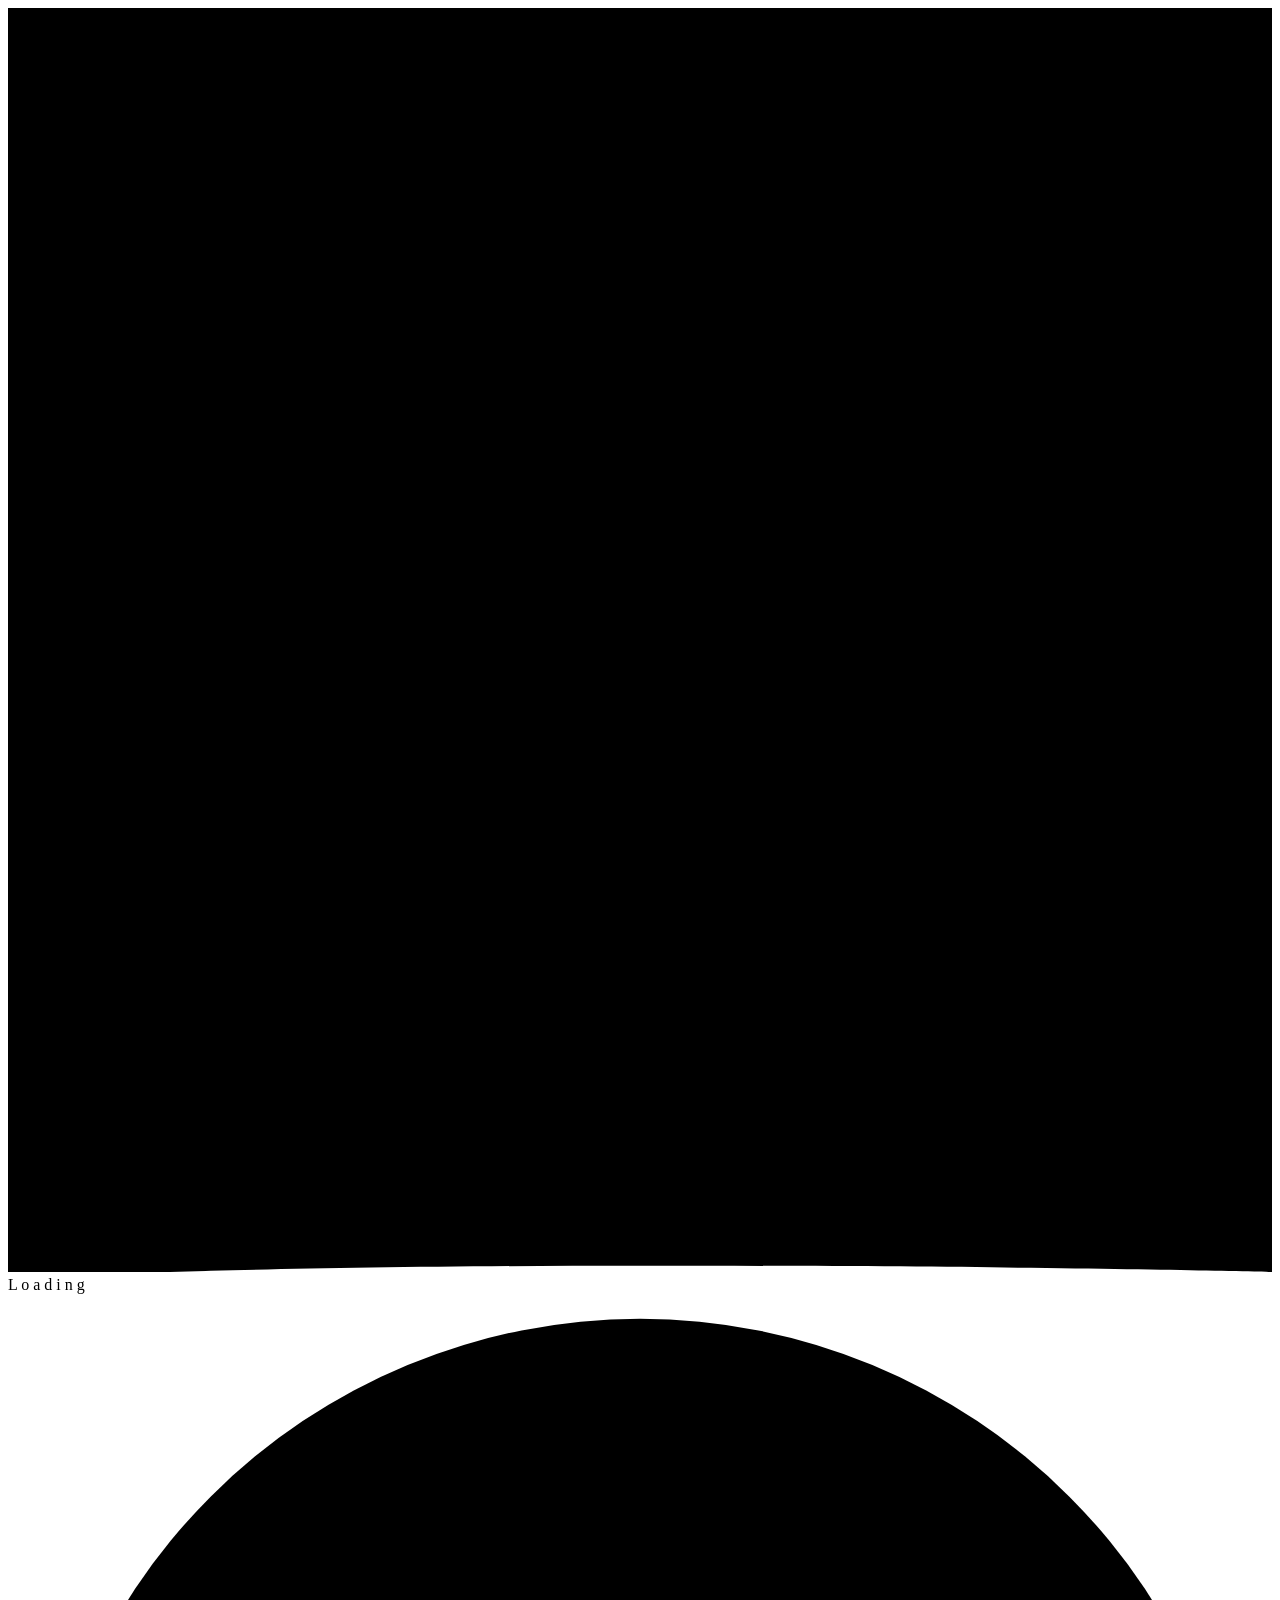
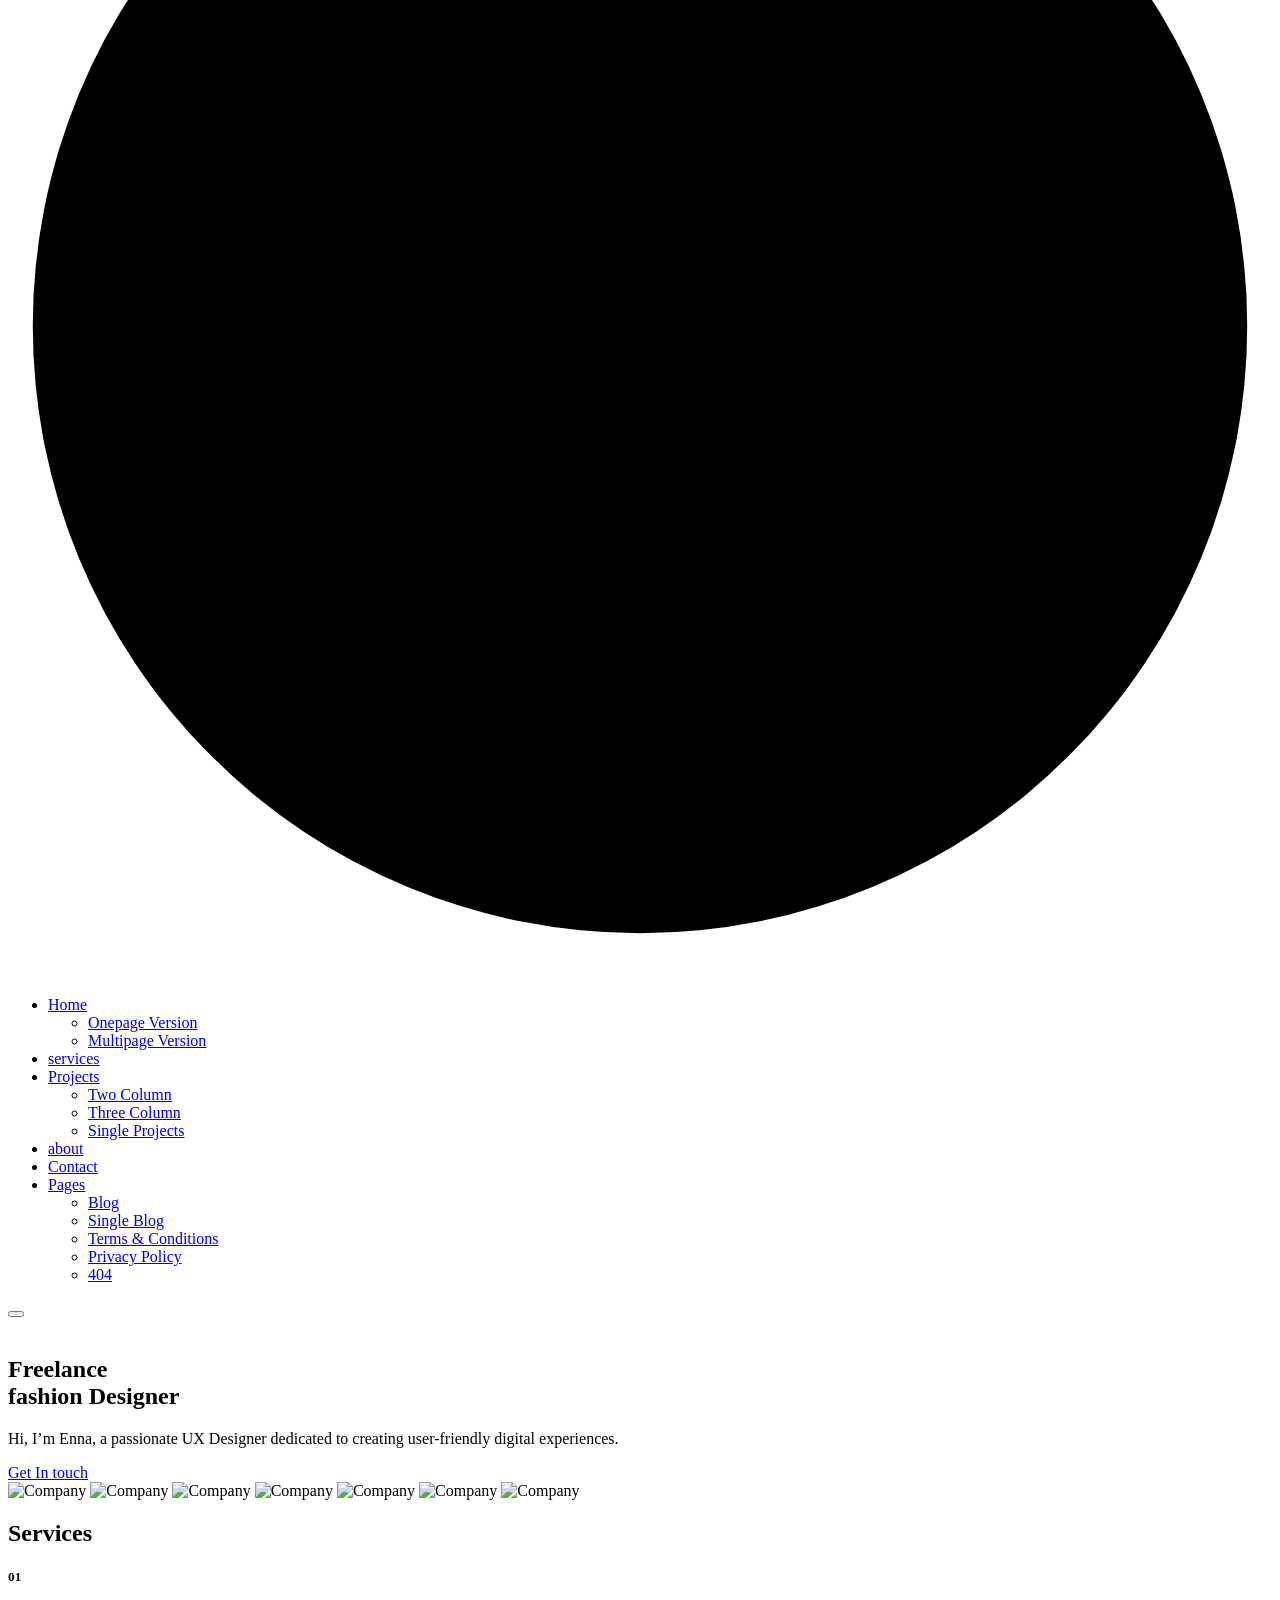
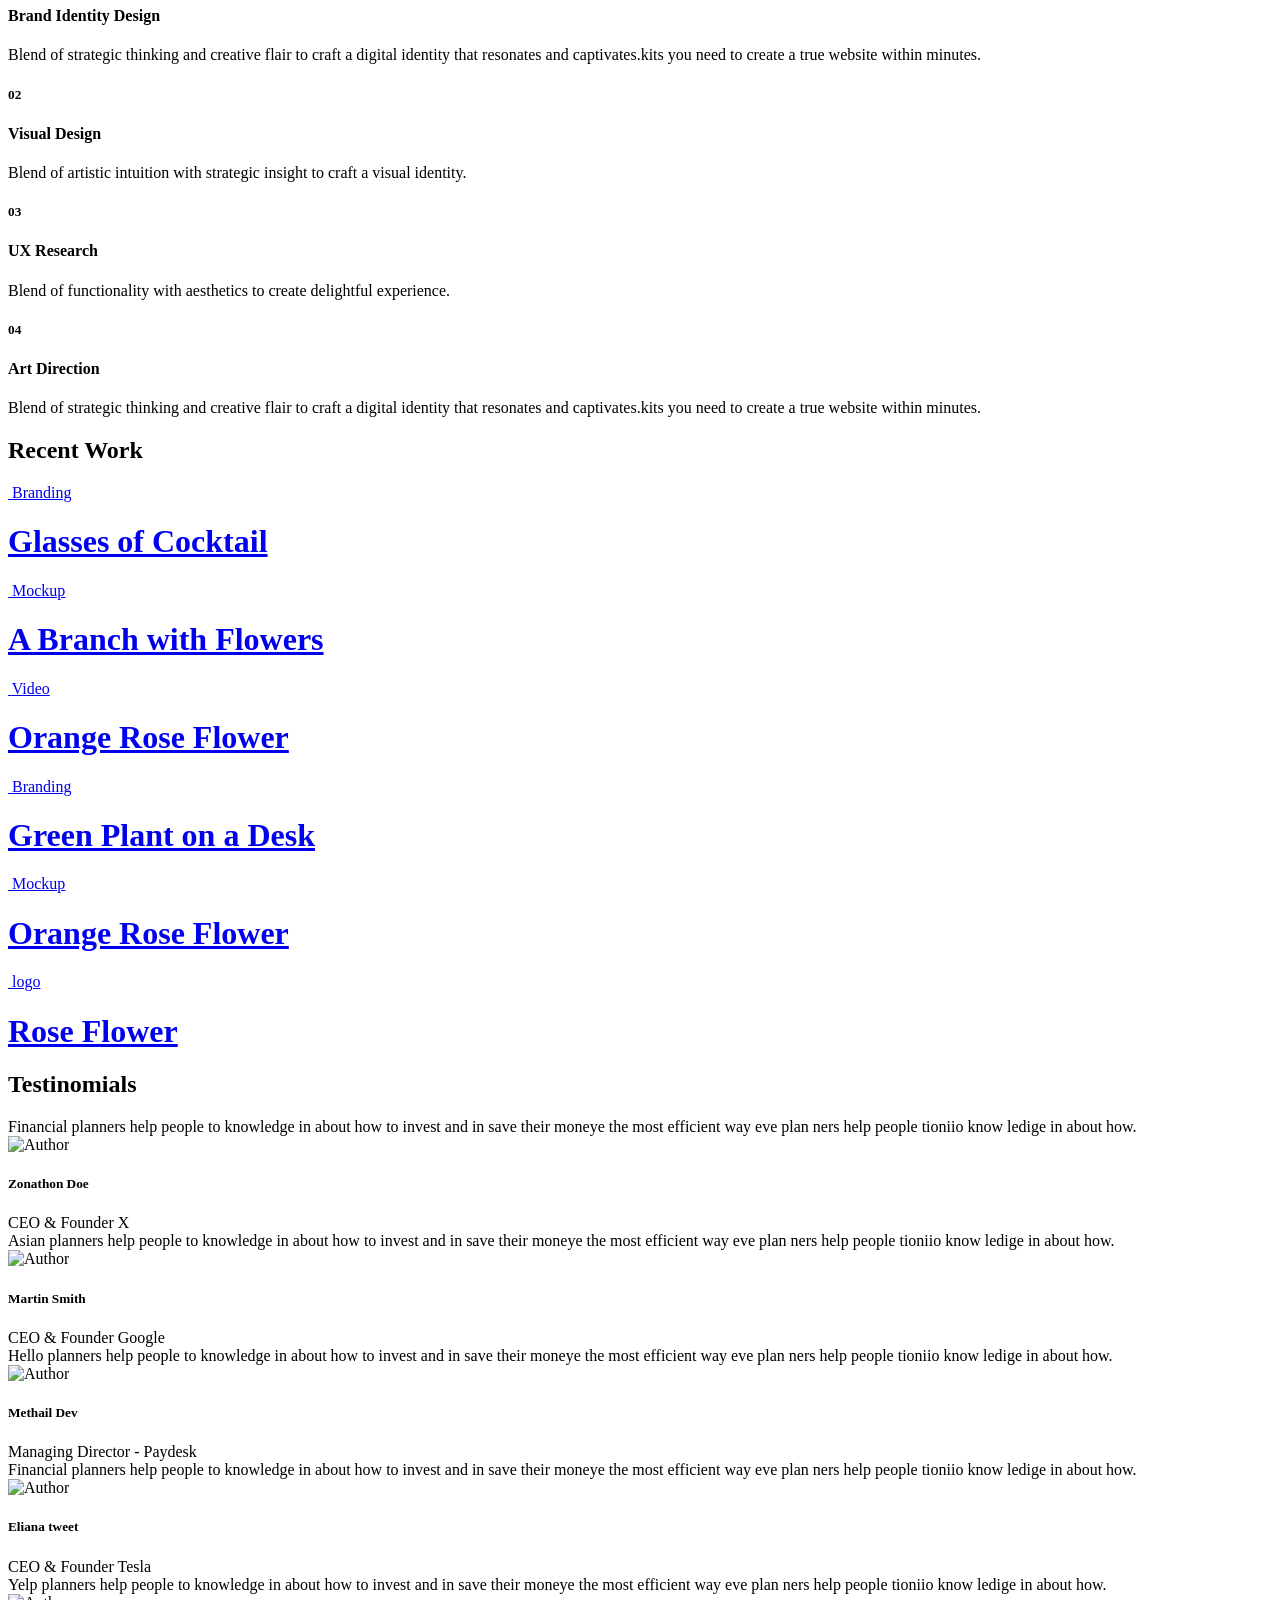
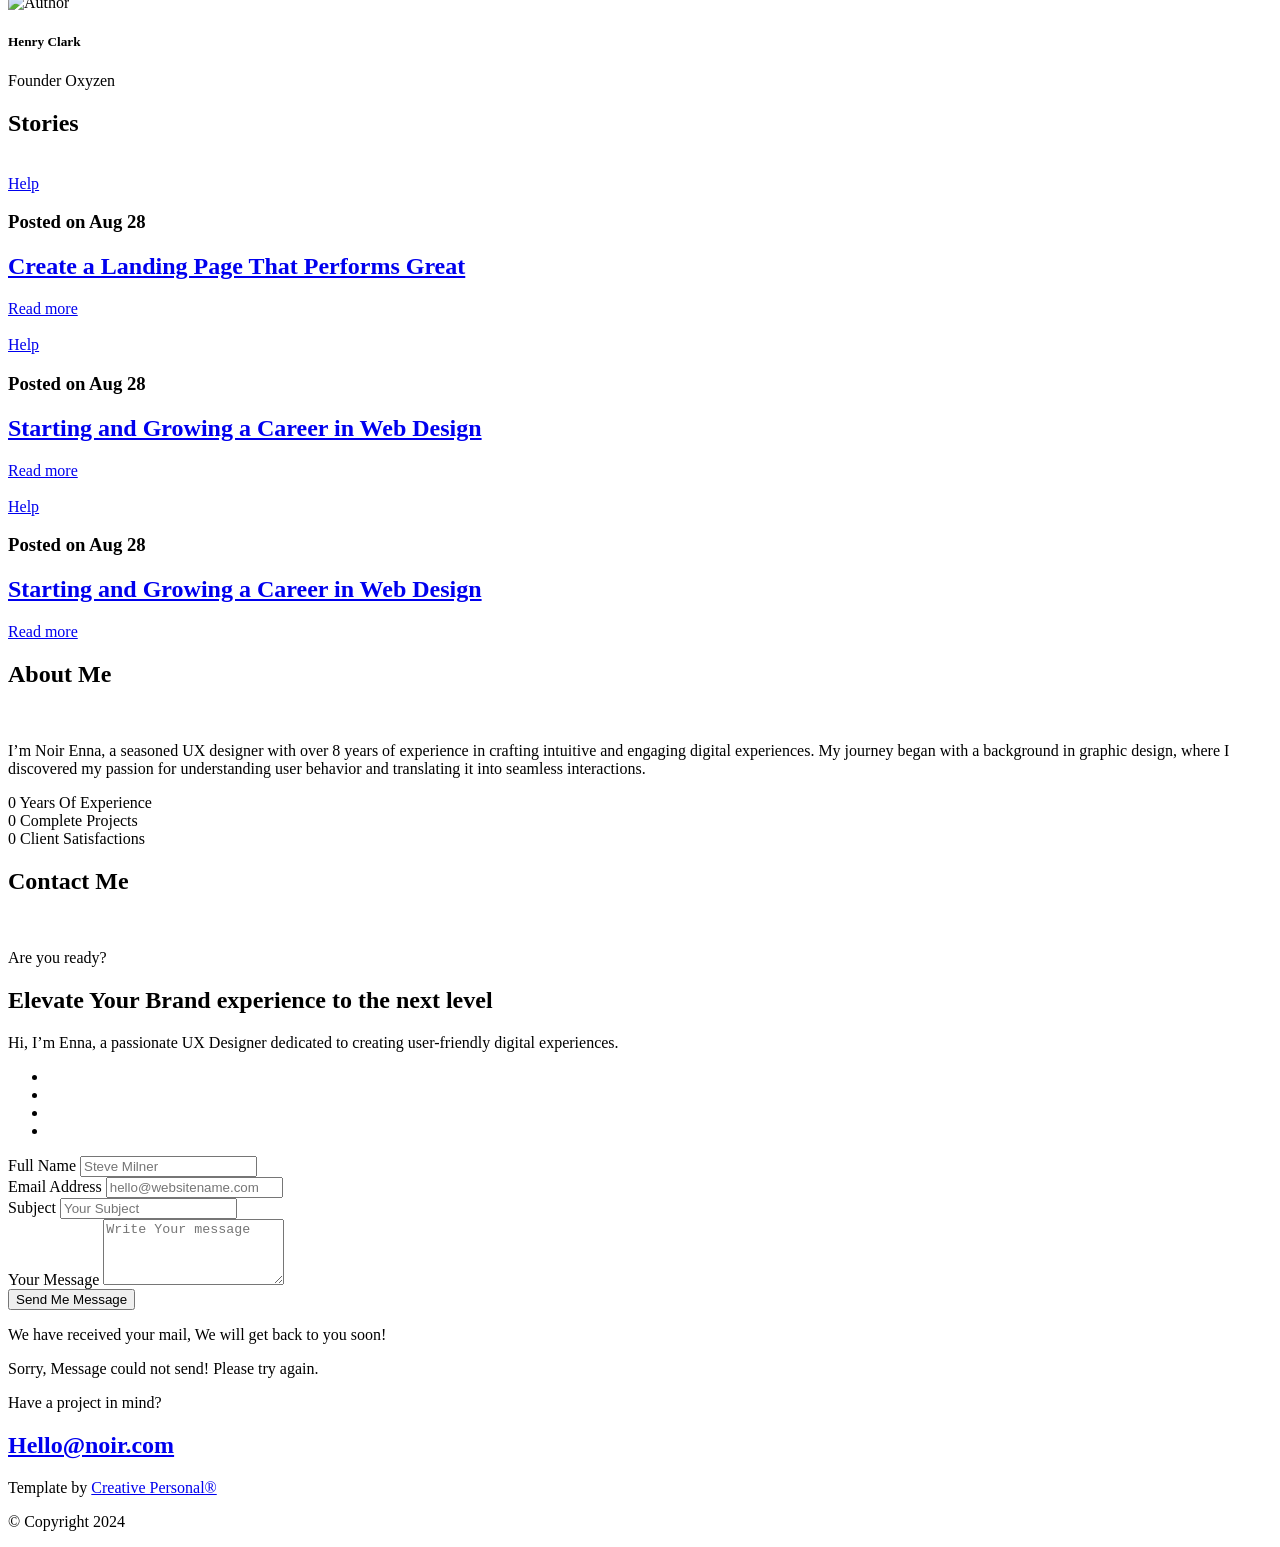
==== index.html @ 4a80c8e1 "Add files via upload" ====
<!DOCTYPE html>
<html lang="en">

<head>
    <!-- META -->
    <meta charset="utf-8">
    <meta http-equiv="X-UA-Compatible" content="IE=edge">
    <meta name="viewport" content="width=device-width, initial-scale=1">
    <meta name="description" content="Noir - Modern Portfolio Template">
    <meta name="keywords" content="personal, portfolio new, html, one page, bootstrap, new html template, design, creative, onepage, clean, modern">
    <meta name="author" content="Tanvir Hossain">
    <!-- PAGE TITLE -->
    <title>Noir - Modern Portfolio Template</title>
    <link rel="icon" type="image/x-icon" href="assets/images/favicon.png">
    <!-- ALL GOOGLE FONTS -->
    <link rel="preconnect" href="https://fonts.googleapis.com">
    <link rel="preconnect" href="https://fonts.gstatic.com" crossorigin>
    <link href="https://fonts.googleapis.com/css2?family=Inter:ital,opsz,wght@0,14..32,100..900;1,14..32,100..900&family=Plus+Jakarta+Sans:ital,wght@0,200..800;1,200..800&display=swap" rel="stylesheet">
    <!-- BOOTSTRAP CSS -->
    <link rel="stylesheet" href="assets/css/bootstrap.min.css" />
    <!-- FONT AWESOME CSS -->
    <link rel="stylesheet" href="assets/css/font-awesome-pro.css" />
    <!-- FONT AWESOME CSS -->
    <link rel="stylesheet" href="assets/fonts/remixicon.css" />
    <!-- MAGNIFIC CSS -->
    <link rel="stylesheet" href="assets/css/magnific-popup.css">
    <!-- NICE SELECT CSS -->
    <link rel="stylesheet" href="assets/css/nice-select.min.css" />
    <!-- ANIMATE CSS -->
    <link rel="stylesheet" href="assets/css/animate.min.css" />
    <!-- MOBILE MENU CSS -->
    <link rel="stylesheet" href="assets/css/mobilemenu.css" />
    <link rel="stylesheet" href="assets/css/swiper-bundle.css" />
    <!-- SPACING CSS -->
    <link rel="stylesheet" href="assets/css/spacing.css" />
    <link rel="stylesheet" href="assets/css/blog.css" />
    <!-- MAIN STYLE CSS -->
    <link rel="stylesheet" href="assets/css/style.css" />
    <!-- RESPONSIVE CSS -->
    <link rel="stylesheet" href="assets/css/responsive.css">
    <!-- HTML5 shim and Respond.js IE8 support of HTML5 elements and media queries -->
    <!-- WARNING: Respond.js doesn't work if you view the page via file:// -->
    <!--[if lt IE 9]>
      <script src="https://oss.maxcdn.com/html5shiv/3.7.2/html5shiv.min.js"></script>
      <script src="https://oss.maxcdn.com/respond/1.4.2/respond.min.js"></script>
    <![endif]-->
</head>

<body>
    <!-- START PRELOADER AREA-->
    <div class="preloader">
        <svg viewbox="0 0 1000 1000" preserveaspectratio="none">
            <path id="preloaderSvg" d="M0,1005S175,995,500,995s500,5,500,5V0H0Z"></path>
        </svg>
        <div class="preloader-heading">
            <div class="load-text">
                <span>L</span>
                <span>o</span>
                <span>a</span>
                <span>d</span>
                <span>i</span>
                <span>n</span>
                <span>g</span>
            </div>
        </div>
    </div>
    <!-- END PRELOADER AREA -->
    <!-- START SCROOL UP DESIGN AREA -->
    <div class="progress-wrap cursor-pointer">
        <i class="ri-arrow-up-s-line"></i>
        <svg class="progress-circle svg-content" width="100%" height="100%" viewBox="-1 -1 102 102">
            <path d="M50,1 a49,49 0 0,1 0,98 a49,49 0 0,1 0,-98" />
        </svg>
    </div>
    <!-- / END SCROOL UP DESIGN AREA -->
    <!-- START MAGIC CURSOR AND BALL AREA-->
    <div id="magic-cursor">
        <div id="ball"></div>
    </div>
    <!-- / END MAGIC CURSOR AND BALL AREA-->
    <!-- START MENU DESIGN AREA-->
    <header class="main-header">
        <div class="header-upper">
            <div class="container">
                <div class="header-inner">
                    <div class="row align-items-center">
                        <div class="col-xl-2 col-lg-2 col-md-6 col-6 col-sm-3">
                            <div class="logo-area">
                                <div class="logo">
                                    <a href="index.html"><img src="assets/images/logo.png" alt=""></a>
                                </div>
                            </div>
                        </div>
                        <div class="col-xl-10 col-lg-10 col-md-6 col-6 col-sm-9">
                            <div class="main-menu">
                                <nav id="mobile-menu">
                                    <ul class="onepage">
                                        <li class="has-dropdown"><a href="index.html" class="linkstyle">Home</a>
                                            <ul class="sub-menu">
                                                <li><a href="index-onepage.html">Onepage Version</a></li>
                                                <li><a href="index.html">Multipage Version</a></li>
                                            </ul>
                                        </li>
                                        <li><a href="service.html" class="linkstyle">services</a></li>
                                        <li class="has-dropdown"><a href="projects.html" class="linkstyle">Projects</a>
                                            <ul class="sub-menu">
                                                <li><a href="two-column.html">Two Column</a></li>
                                                <li><a href="three-column.html">Three Column</a></li>
                                                <li><a href="single-project.html">Single Projects</a></li>
                                            </ul>
                                        </li>
                                        <li><a href="about.html" class="linkstyle">about</a></li>
                                        <li><a href="contact.html" class="linkstyle">Contact</a></li>
                                        <li class="has-dropdown"><a href="#" class="linkstyle">Pages</a>
                                            <ul class="sub-menu">
                                                <li><a href="blog.html">Blog</a></li>
                                                <li><a href="blog-details.html">Single Blog</a></li>
                                                <li><a href="terms.html">Terms & Conditions</a></li>
                                                <li><a href="privacy.html">Privacy Policy</a></li>
                                                <li><a href="404.html">404</a></li>
                                            </ul>
                                        </li>
                                    </ul>
                                </nav>
                            </div>
                            <div class="side-menu-icon d-lg-none text-end">
                                <a href="javascript:void(0)" class="info-toggle-btn f-right sidebar-toggle-btn"><i class="fal fa-bars"></i></a>
                            </div>
                        </div>
                    </div>
                </div>
            </div>
        </div>
    </header>
    <!-- // END MENU DESIGN AREA-->
    <!-- START MOBILE MENU DESIGN AREA-->
    <div class="sidebar__area">
        <div class="sidebar__wrapper">
            <div class="sidebar__close">
                <button class="sidebar__close-btn" id="sidebar__close-btn">
                    <i class="fal fa-times"></i>
                </button>
            </div>
            <div class="sidebar__content mt-50 mb-20">
                <div class="mobile-menu fix"></div>
            </div>
        </div>
    </div>
    <div class="body-overlay"></div>
    <!-- // END MOBILE MENU DESIGN AREA-->
    <!-- START HEADER DESIGN AREA -->
    <section id="home" class="main-hero-area main-hero-image-area">
        <div class="container">
            <div class="row">
                <div class="col-lg-12">
                    <!-- START HERO DESIGN AREA -->
                    <div class="hero-content wow fadeInUp text-center delay-0-2s">
                        <img src="assets/images/about/me2.jpg" alt="">
                        <h2>Freelance <br> fashion Designer</h2>
                        <p>Hi, I’m Enna, a passionate UX Designer dedicated to creating user-friendly digital experiences.</p>
                        <a class="theme-btn" href="#contact">Get In touch</a>
                    </div>
                    <!-- / END HERO DESIGN AREA -->
                    <div class="company-list">
                        <div class="scroller" data-direction="left" data-speed="slow">
                            <div class="scroller__inner">
                                <img src="assets/images/client-logos/partner1.png" alt="Company" />
                                <img src="assets/images/client-logos/partner2.png" alt="Company" />
                                <img src="assets/images/client-logos/partner3.png" alt="Company" />
                                <img src="assets/images/client-logos/partner4.png" alt="Company" />
                                <img src="assets/images/client-logos/partner5.png" alt="Company" />
                                <img src="assets/images/client-logos/partner6.png" alt="Company" />
                                <img src="assets/images/client-logos/partner7.png" alt="Company" />
                            </div>
                        </div>
                    </div>
                </div>
            </div>
        </div>
    </section>
    <!-- / END HEADER DESIGN AREA -->
    <!-- START SERVICE DESIGN AREA -->
    <section id="services" class="services-area multipage-service-area">
        <div class="container">
            <div class="row">
                <div class="col-xl-12 col-lg-12">
                    <div class="section-title section-black-title wow fadeInUp delay-0-2s">
                        <h2>Services</h2>
                    </div>
                </div>
            </div>
            <div class="row">
                <!-- START SINGLE SERVICE DESIGN AREA -->
                <div class="col-lg-8 col-md-7">
                    <div class="service-item wow fadeInUp delay-0-2s">
                        <i class="ri-arrow-right-up-line"></i>
                        <h5>01</h5>
                        <h4>Brand Identity Design</h4>
                        <p>Blend of strategic thinking and creative flair to craft a digital identity that resonates and captivates.kits you need to create a true website within minutes.</p>
                    </div>
                </div>
                <!-- / END SINGLE SERVICE DESIGN AREA -->
                <!-- START SINGLE SERVICE DESIGN AREA -->
                <div class="col-lg-4 col-md-5">
                    <div class="service-item wow fadeInUp delay-0-4s">
                        <i class="ri-arrow-right-up-line"></i>
                        <h5>02</h5>
                        <h4>Visual Design</h4>
                        <p>Blend of artistic intuition with strategic insight to craft a visual identity.</p>
                    </div>
                </div>
                <!-- / END SINGLE SERVICE DESIGN AREA -->
                <!-- START SINGLE SERVICE DESIGN AREA -->
                <div class="col-lg-4 col-md-5">
                    <div class="service-item wow fadeInUp delay-0-6s">
                        <i class="ri-arrow-right-up-line"></i>
                        <h5>03</h5>
                        <h4>UX Research</h4>
                        <p>Blend of functionality with aesthetics to create delightful experience.</p>
                    </div>
                </div>
                <!-- / END SINGLE SERVICE DESIGN AREA -->
                <!-- START SINGLE SERVICE DESIGN AREA -->
                <div class="col-lg-8 col-md-7">
                    <div class="service-item wow fadeInUp delay-0-8s">
                        <i class="ri-arrow-right-up-line"></i>
                        <h5>04</h5>
                        <h4>Art Direction</h4>
                        <p>Blend of strategic thinking and creative flair to craft a digital identity that resonates and captivates.kits you need to create a true website within minutes.</p>
                    </div>
                </div>
                <!-- / END SINGLE SERVICE DESIGN AREA -->
            </div>
        </div>
    </section>
    <!-- / END SERVICE DESIGN AREA -->
    <!-- START PORTFOLIO DESIGN AREA -->
    <div class="projects-area" id="projects">
        <div class="row">
            <div class="col-xl-12 col-lg-12">
                <div class="section-title section-white-title wow fadeInUp delay-0-2s text-center">
                    <h2>Recent Work</h2>
                </div>
            </div>
        </div>
        <div class="container-fluid">
            <div class="row g-4 portfolio-grid">
                <!-- START SINGLE PORTFOLIO DESIGN AREA -->
                <div class="col-md-6 col-xl-6 portfolio-item category-1">
                    <a href="assets/images/projects/work1.jpg" class="work-popup">
                        <div class="portfolio-box">
                            <!-- Image -->
                            <img src="assets/images/projects/work1.jpg" alt="" data-rjs="2">
                            <!-- Category -->
                            <span class="portfolio-category">Branding</span>
                            <!-- Caption -->
                            <div class="portfolio-caption">
                                <h1>Glasses of Cocktail</h1>
                            </div>
                        </div>
                    </a>
                </div>
                <!-- // END SINGLE PORTFOLIO DESIGN AREA -->
                <!-- START SINGLE PORTFOLIO DESIGN AREA -->
                <div class="col-md-6 col-xl-6 portfolio-item category-2">
                    <a href="single-project.html">
                        <div class="portfolio-box">
                            <!-- Image -->
                            <img src="assets/images/projects/work2.jpg" alt="" data-rjs="2">
                            <!-- Category -->
                            <span class="portfolio-category">Mockup</span>
                            <!-- Caption -->
                            <div class="portfolio-caption">
                                <h1>A Branch with Flowers</h1>
                            </div>
                        </div>
                    </a>
                </div>
                <!-- // END SINGLE PORTFOLIO DESIGN AREA -->
                <!-- START SINGLE PORTFOLIO DESIGN AREA -->
                <div class="col-md-6 col-xl-6 portfolio-item category-2">
                    <a href="https://www.youtube.com/watch?v=qZEPs3vmYB4" class="popup-youtube">
                        <div class="portfolio-box">
                            <!-- Image -->
                            <img src="assets/images/projects/work3.jpg" alt="" data-rjs="2">
                            <!-- Category -->
                            <span class="portfolio-category">Video</span>
                            <!-- Caption -->
                            <div class="portfolio-caption">
                                <h1>Orange Rose Flower</h1>
                            </div>
                        </div>
                    </a>
                </div>
                <!-- // END SINGLE PORTFOLIO DESIGN AREA -->
                <!-- START SINGLE PORTFOLIO DESIGN AREA -->
                <div class="col-md-6 col-xl-6 portfolio-item category-1">
                    <a href="assets/images/projects/work4.jpg" class="work-popup">
                        <div class="portfolio-box">
                            <!-- Image -->
                            <img src="assets/images/projects/work4.jpg" alt="" data-rjs="2">
                            <!-- Category -->
                            <span class="portfolio-category">Branding</span>
                            <!-- Caption -->
                            <div class="portfolio-caption">
                                <h1>Green Plant on a Desk</h1>
                            </div>
                        </div>
                    </a>
                </div>
                <!-- // END SINGLE PORTFOLIO DESIGN AREA -->
                <!-- START SINGLE PORTFOLIO DESIGN AREA -->
                <div class="col-md-6 col-xl-6 portfolio-item category-2">
                    <a href="assets/images/projects/work5.jpg" class="work-popup">
                        <div class="portfolio-box">
                            <!-- Image -->
                            <img src="assets/images/projects/work5.jpg" alt="" data-rjs="2">
                            <!-- Category -->
                            <span class="portfolio-category">Mockup</span>
                            <!-- Caption -->
                            <div class="portfolio-caption">
                                <h1>Orange Rose Flower</h1>
                            </div>
                        </div>
                    </a>
                </div>
                <!-- // END SINGLE PORTFOLIO DESIGN AREA -->
                <!-- START SINGLE PORTFOLIO DESIGN AREA -->
                <div class="col-md-6 col-xl-6 portfolio-item category-2">
                    <a href="assets/images/projects/work6.jpg" class="work-popup">
                        <div class="portfolio-box">
                            <!-- Image -->
                            <img src="assets/images/projects/work6.jpg" alt="" data-rjs="2">
                            <!-- Category -->
                            <span class="portfolio-category">logo</span>
                            <!-- Caption -->
                            <div class="portfolio-caption">
                                <h1>Rose Flower</h1>
                            </div>
                        </div>
                    </a>
                </div>
                <!-- // END SINGLE PORTFOLIO DESIGN AREA -->
            </div>
        </div>
    </div>
    <!-- // END PORTFOLIO DESIGN AREA -->
    <!-- START TESTIMONIALS DESIGN AREA -->
    <section class="testimonials-area">
        <div class="container">
            <div class="row">
                <div class="col-xl-12 col-lg-12">
                    <div class="section-title section-black-title wow fadeInUp delay-0-2s">
                        <h2>Testinomials</h2>
                    </div>
                </div>
            </div>
            <div class="row">
                <div class="col-lg-6 col-md-6">
                    <!-- START SINGLE TESTIMONIALS DESIGN AREA -->
                    <div class="testimonial-item wow fadeInUp delay-0-2s">
                        <div class="text">
                            Financial planners help people to knowledge in about how to
                            invest and in save their moneye the most efficient way eve plan
                            ners help people tioniio know ledige in about how.
                        </div>
                        <div class="author">
                            <img src="assets/images/testimonials/author1.jpg" alt="Author" />
                        </div>
                        <div class="testi-des">
                            <h5>Zonathon Doe</h5>
                            <span>CEO & Founder X</span>
                        </div>
                    </div>
                    <!-- / END SINGLE TESTIMONIALS DESIGN AREA -->
                </div>
                <div class="col-lg-6 col-md-6">
                    <!-- START SINGLE TESTIMONIALS DESIGN AREA -->
                    <div class="testimonial-item wow fadeInUp delay-0-4s">
                        <div class="text">
                            Asian planners help people to knowledge in about how to
                            invest and in save their moneye the most efficient way eve plan
                            ners help people tioniio know ledige in about how.
                        </div>
                        <div class="author">
                            <img src="assets/images/testimonials/author2.jpg" alt="Author" />
                        </div>
                        <div class="testi-des">
                            <h5>Martin Smith</h5>
                            <span>CEO & Founder Google</span>
                        </div>
                    </div>
                    <!-- / END SINGLE TESTIMONIALS DESIGN AREA -->
                </div>
                <div class="col-lg-4 col-md-6">
                    <!-- START SINGLE TESTIMONIALS DESIGN AREA -->
                    <div class="testimonial-item wow fadeInUp delay-0-6s">
                        <div class="text">
                            Hello planners help people to knowledge in about how to
                            invest and in save their moneye the most efficient way eve plan
                            ners help people tioniio know ledige in about how.
                        </div>
                        <div class="author">
                            <img src="assets/images/testimonials/author3.jpg" alt="Author" />
                        </div>
                        <div class="testi-des">
                            <h5>Methail Dev</h5>
                            <span>Managing Director - Paydesk</span>
                        </div>
                    </div>
                    <!-- / END SINGLE TESTIMONIALS DESIGN AREA -->
                </div>
                <div class="col-lg-4 col-md-6">
                    <!-- START SINGLE TESTIMONIALS DESIGN AREA -->
                    <div class="testimonial-item wow fadeInUp delay-0-8s">
                        <div class="text">
                            Financial planners help people to knowledge in about how to
                            invest and in save their moneye the most efficient way eve plan
                            ners help people tioniio know ledige in about how.
                        </div>
                        <div class="author">
                            <img src="assets/images/testimonials/author4.jpg" alt="Author" />
                        </div>
                        <div class="testi-des">
                            <h5>Eliana tweet</h5>
                            <span>CEO & Founder Tesla</span>
                        </div>
                    </div>
                    <!-- / END SINGLE TESTIMONIALS DESIGN AREA -->
                </div>
                <div class="col-lg-4 col-md-6">
                    <!-- START SINGLE TESTIMONIALS DESIGN AREA -->
                    <div class="testimonial-item wow fadeInUp delay-0-9s">
                        <div class="text">
                            Yelp planners help people to knowledge in about how to
                            invest and in save their moneye the most efficient way eve plan
                            ners help people tioniio know ledige in about how.
                        </div>
                        <div class="author">
                            <img src="assets/images/testimonials/author5.jpg" alt="Author" />
                        </div>
                        <div class="testi-des">
                            <h5>Henry Clark</h5>
                            <span>Founder Oxyzen</span>
                        </div>
                    </div>
                    <!-- / END SINGLE TESTIMONIALS DESIGN AREA -->
                </div>
            </div>
        </div>
    </section>
    <!-- / END TESTIMONIALS DESIGN AREA -->
    <!-- START VLOG DESIGN AREA -->
    <section id="blog" class="blog-area">
        <div class="container">
            <div class="row">
                <div class="col-xl-12 col-lg-12">
                    <div class="section-title section-white-title wow fadeInUp delay-0-2s">
                        <h2>Stories</h2>
                    </div>
                </div>
            </div>
            <!-- START SINGLE VLOG DESIGN AREA -->
            <div class="row ">
                <div class="col-md-6 col-lg-4">
                    <div class="blog-post-box">
                        <div class="blog-post-img">
                            <a href="blog-details.html">
                                <img src="assets/images/blog/blog1.jpg" alt="">
                            </a>
                            <div class="blog-post-category">
                                <a href="#">Help</a>
                            </div>
                        </div>
                        <div class="blog-post-caption">
                            <h3>Posted on Aug 28</h3>
                            <h2><a class="link-decoration" href="blog-details.html">Create a Landing Page That Performs Great</a></h2>
                            <a class="theme-btn" href="blog-details.html">Read more <i class="ri-arrow-right-line"></i></a>
                        </div>
                    </div>
                </div>
                <div class="col-md-6 col-lg-4">
                    <div class="blog-post-box">
                        <div class="blog-post-img">
                            <a href="blog-details.html">
                                <img src="assets/images/blog/blog2.jpg" alt="">
                            </a>
                            <div class="blog-post-category">
                                <a href="#">Help</a>
                            </div>
                        </div>
                        <div class="blog-post-caption">
                            <h3>Posted on Aug 28</h3>
                            <h2><a class="link-decoration" href="blog-details.html">Starting and Growing a Career in Web Design</a></h2>
                            <a class="theme-btn" href="blog-details.html">Read more <i class="ri-arrow-right-line"></i></a>
                        </div>
                    </div>
                </div>
                <div class="col-md-6 col-lg-4">
                    <div class="blog-post-box">
                        <div class="blog-post-img">
                            <a href="blog-details.html">
                                <img src="assets/images/blog/blog3.jpg" alt="">
                            </a>
                            <div class="blog-post-category">
                                <a href="#">Help</a>
                            </div>
                        </div>
                        <div class="blog-post-caption">
                            <h3>Posted on Aug 28</h3>
                            <h2><a class="link-decoration" href="blog-details.html">Starting and Growing a Career in Web Design</a></h2>
                            <a class="theme-btn" href="blog-details.html">Read more <i class="ri-arrow-right-line"></i></a>
                        </div>
                    </div>
                </div>
            </div>
            <!-- // END SINGLE VLOG DESIGN AREA -->
        </div>
    </section>
    <!-- / END VLOG DESIGN AREA -->
    <!-- START ABOUT DESIGN AREA -->
    <section id="about" class="about-area">
        <div class="container">
            <div class="row">
                <div class="col-xl-12 col-lg-12">
                    <div class="section-title section-white-title wow fadeInUp delay-0-2s">
                        <h2>About Me</h2>
                    </div>
                </div>
            </div>
            <div class="row">
                <!-- START ABOUT TEXT DESIGN AREA -->
                <div class="col-lg-4 col-sm-12 about-image">
                    <img src="assets/images/about/me2.jpg" alt="">
                </div>
                <div class="col-lg-8 col-sm-12">
                    <div class="about-content-part wow fadeInUp delay-0-2s">
                        <p>I’m Noir Enna, a seasoned UX designer with over 8 years of experience in crafting intuitive and engaging digital experiences. My journey began with a background in graphic design, where I discovered my passion for understanding user behavior and translating it into seamless interactions.</p>
                    </div>
                    <!-- START COUNTER DESIGN AREA -->
                    <div class="hero-counter-area d-flex justify-content-between wow fadeInUp delay-0-4s">
                        <div class="counter-item counter-text-wrap">
                            <span class="count-text plus" data-speed="3000" data-stop="8">0</span>
                            <span class="counter-title">Years Of Experience</span>
                        </div>
                        <div class="counter-item counter-text-wrap">
                            <span class="count-text k-plus" data-speed="3000" data-stop="1">0</span>
                            <span class="counter-title">Complete Projects</span>
                        </div>
                        <div class="counter-item counter-text-wrap">
                            <span class="count-text percent" data-speed="3000" data-stop="90">0</span>
                            <span class="counter-title">Client Satisfactions</span>
                        </div>
                    </div>
                    <!-- / END COUNTER DESIGN AREA -->
                </div>
                <!-- / END ABOUT TEXT DESIGN AREA -->
            </div>
        </div>
    </section>
    <!-- / END ABOUT DESIGN AREA -->
    <!-- START CONTACT DESIGN AREA -->
    <section id="contact" class="contact-area">
        <div class="container">
            <div class="row">
                <div class="col-xl-12 col-lg-12">
                    <div class="section-title section-black-title wow fadeInUp delay-0-2s">
                        <h2>Contact Me</h2>
                    </div>
                </div>
            </div>
            <div class="row">
                <div class="col-lg-6">
                    <div class="contact-content-part  wow fadeInUp delay-0-2s">
                        <img src="assets/images/about/me2.jpg" alt="">
                        <p> Are you ready?</p>
                        <h2> Elevate Your Brand experience to the next level</h2>
                        <p>Hi, I’m Enna, a passionate UX Designer dedicated to creating user-friendly digital experiences.</p>
                        <!-- START CONTACT SINGLEDESIGN AREA -->
                        <div class="single-contact wow fadeInUp" data-wow-delay=".6s">
                            <div class="about-social">
                                <ul>
                                    <li><a href=""><i class="ri-facebook-circle-fill"></i></a></li>
                                    <li><a href=""><i class="ri-twitter-x-line"></i></a></li>
                                    <li><a href=""><i class="ri-linkedin-fill"></i></a></li>
                                    <li><a href=""><i class="ri-github-line"></i></a></li>
                                </ul>
                            </div>
                        </div>
                        <!-- / END CONTACT SINGLEDESIGN AREA -->
                    </div>
                </div>
                <!-- START CONTACT FORM DESIGN AREA -->
                <div class="col-lg-6">
                    <div class="contact-form contact-form-area wow fadeInUp delay-0-4s">
                        <form id="contactForm" class="contact-form" action="#" method="post">
                            <div class="row">
                                <div class="col-md-6">
                                    <div class="form-group">
                                        <label for="name">Full Name</label>
                                        <input type="text" id="name" class="form-control" value="" placeholder="Steve Milner" required="" data-error="Please enter your Name" />
                                        <label for="name" class="for-icon"><i class="far fa-user"></i></label>
                                        <div class="help-block with-errors"></div>
                                    </div>
                                </div>
                                <div class="col-md-6">
                                    <div class="form-group">
                                        <label for="email">Email Address</label>
                                        <input type="email" id="email" class="form-control" value="" placeholder="hello@websitename.com" required="" data-error="Please enter your Email" />
                                        <label for="email" class="for-icon"><i class="far fa-envelope"></i></label>
                                        <div class="help-block with-errors"></div>
                                    </div>
                                </div>
                                <div class="col-md-12">
                                    <div class="form-group">
                                        <label for="name">Subject</label>
                                        <input type="text" id="subject" class="form-control" value="" placeholder="Your Subject" required="" data-error="Please enter your Name" />
                                        <label for="name" class="for-icon"><i class="far fa-user"></i></label>
                                        <div class="help-block with-errors"></div>
                                    </div>
                                </div>
                                <div class="col-md-12">
                                    <div class="form-group">
                                        <label for="message">Your Message</label>
                                        <textarea name="message" id="message" class="form-control" rows="4" placeholder="Write Your message" required="" data-error="Please Write your Message"></textarea>
                                        <div class="help-block with-errors"></div>
                                    </div>
                                </div>
                                <div class="col-md-12">
                                    <div class="form-group mb-0">
                                        <button type="submit" class="theme-btn">
                                            Send Me Message <i class="ri-mail-line"></i>
                                        </button>
                                        <div id="msgSubmit" class="hidden"></div>
                                    </div>
                                </div>
                                <div class="col-md-12 text-center">
                                    <p class="input-success">We have received your mail, We will get back to you soon!</p>
                                    <p class="input-error">Sorry, Message could not send! Please try again.</p>
                                </div>
                            </div>
                        </form>
                    </div>
                </div>
                <!-- / END CONTACT FORM DESIGN AREA -->
            </div>
        </div>
    </section>
    <!-- / END CONTACT DESIGN AREA -->
    <!-- START FOOTER DESIGN AREA -->
    <footer class="main-footer">
        <div class="container">
            <div class="row">
                <div class="col-lg-12">
                    <div class="footer-top">
                        <p> Have a project in mind?</p>
                        <h2><a href="mailto:hello@websitename.com">Hello@noir.com</a></h2>
                    </div>
                </div>
            </div>
            <div class="row">
                <div class="col-lg-6 col-sm-6">
                    <p class="copy-left-text">Template by <a href="https://themeforest.net/user/creativepersonal/portfolio">Creative Personal®</a></p>
                </div>
                <div class="col-lg-6 col-sm-6">
                    <p class="copy-right-text">&copy; Copyright 2024</p>
                </div>
            </div>
        </div>
    </footer>
    <!-- / END FOOTER DESIGN AREA -->
    <!-- JQUERY JS -->
    <script src="assets/js/jquery-3.6.0.min.js"></script>
    <!-- BOOTSTRAP JS-->
    <script src="assets/js/bootstrap.min.js"></script>
    <!-- APPEAR JS -->
    <script src="assets/js/appear.min.js"></script>
    <!-- MAGNIFICANT JS -->
    <script src="assets/js/jquery.magnific-popup.min.js"></script>
    <!-- MOBILE MENU JS-->
    <script src="assets/js/mobilemenu.js"></script>
    <!-- GSAP AND LOCOMOTIV JS-->
    <script src="assets/js/gsap.min.js"></script>
    <script src="assets/js/ScrollTrigger.min.js"></script>
    <script src="assets/js/lenis.js"></script>
    <!-- SWIPPER JS-->
    <script src="assets/js/swiper-bundle.js"></script>
    <!-- NICE SELECT JS-->
    <script src="assets/js/jquery.nice-select.min.js"></script>
    <!-- IMAGE LOADER JS-->
    <script src="assets/js/imagesloaded.pkgd.min.js"></script>
    <!-- ISOTOPE JS-->
    <script src="assets/js/isotope.pkgd.min.js"></script>
    <!--  WOW ANIMATION JS-->
    <script src="assets/js/wow.min.js"></script>
    <!-- SCRIPT JS-->
    <script src="assets/js/script.js"></script>
</body>

</html>
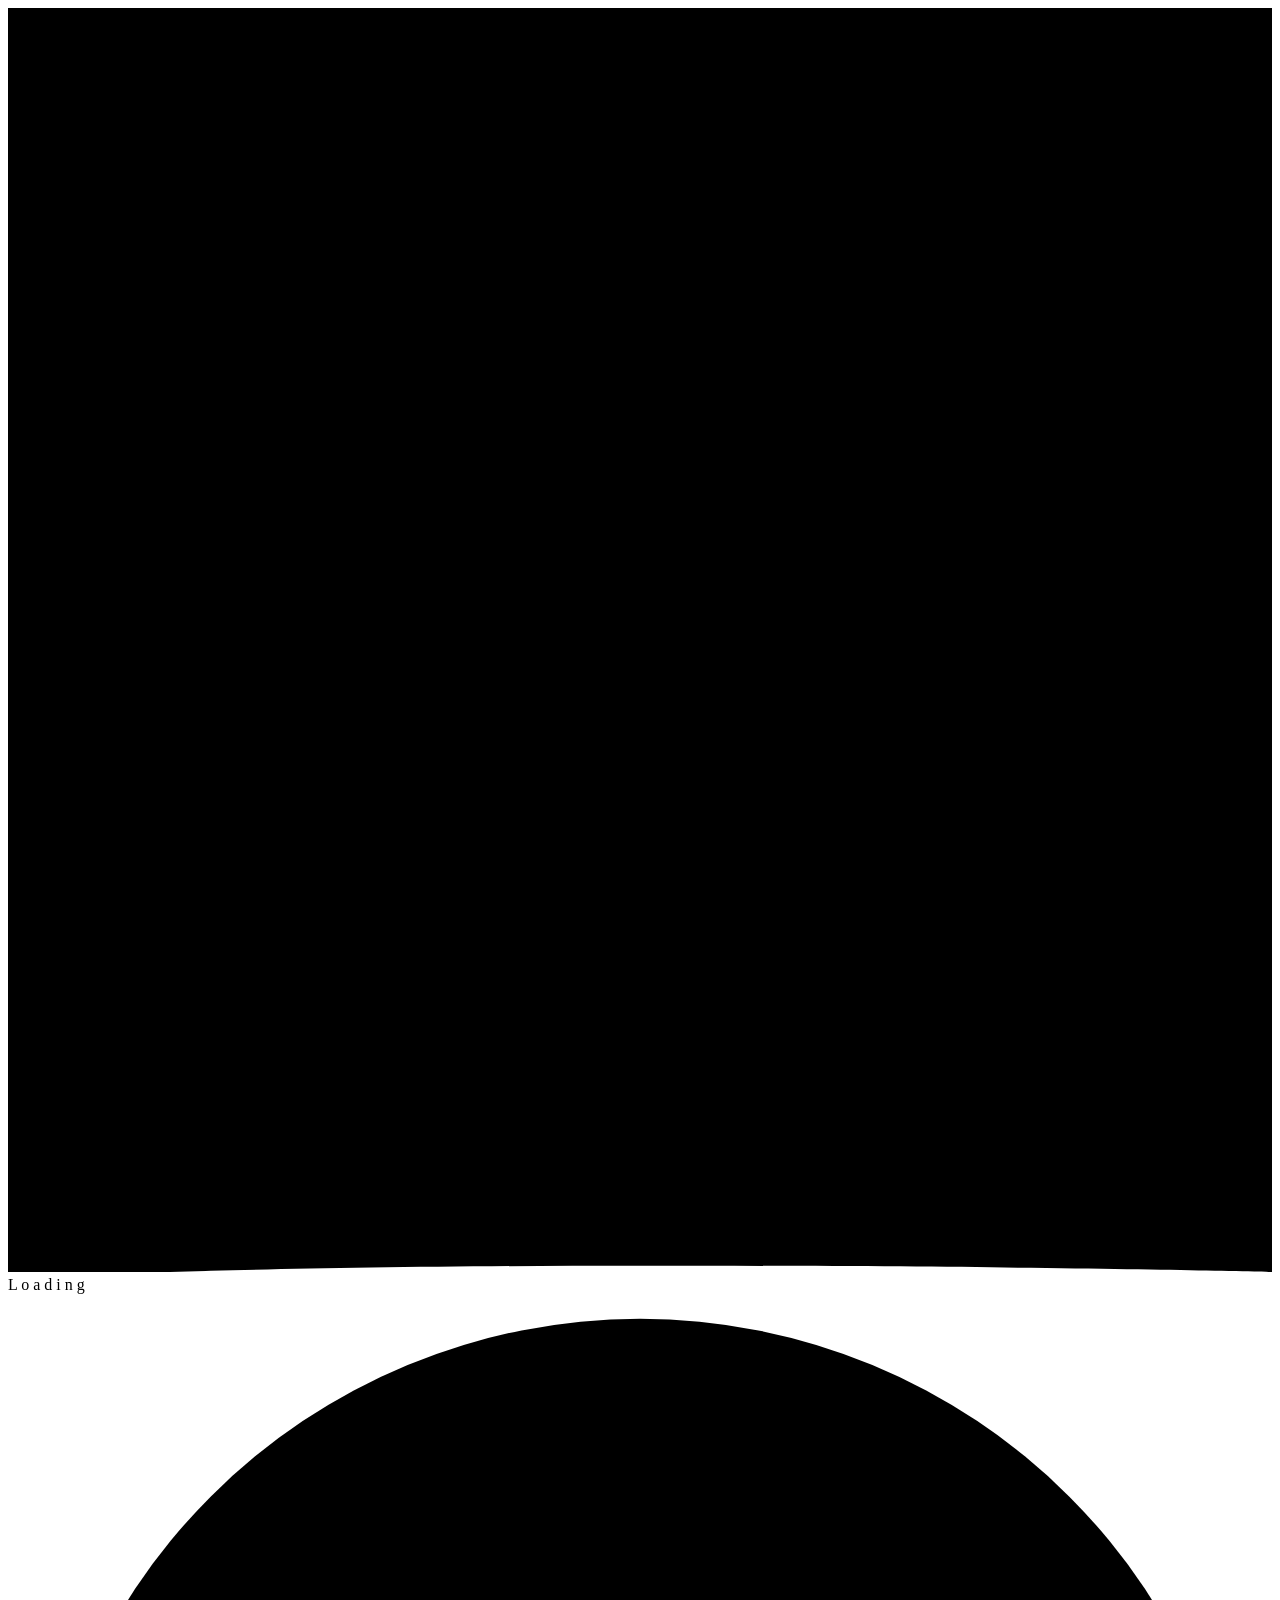
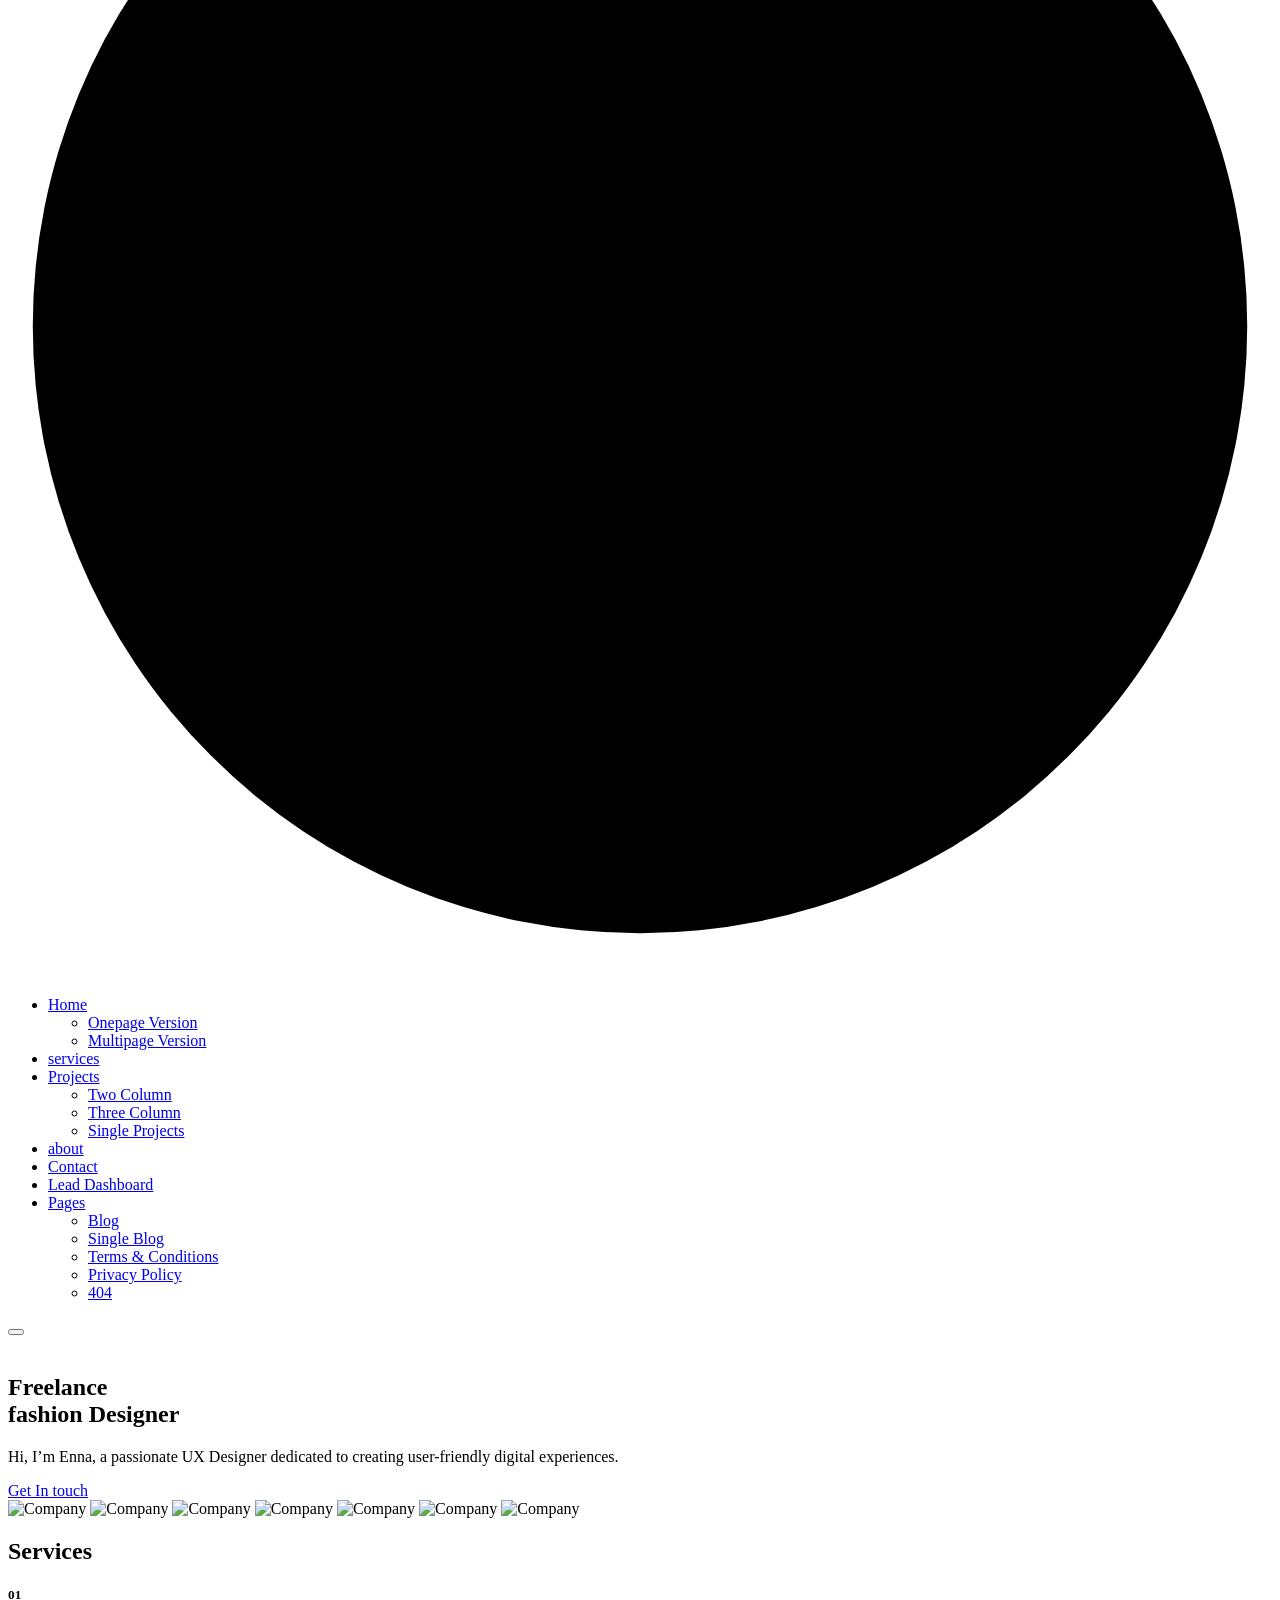
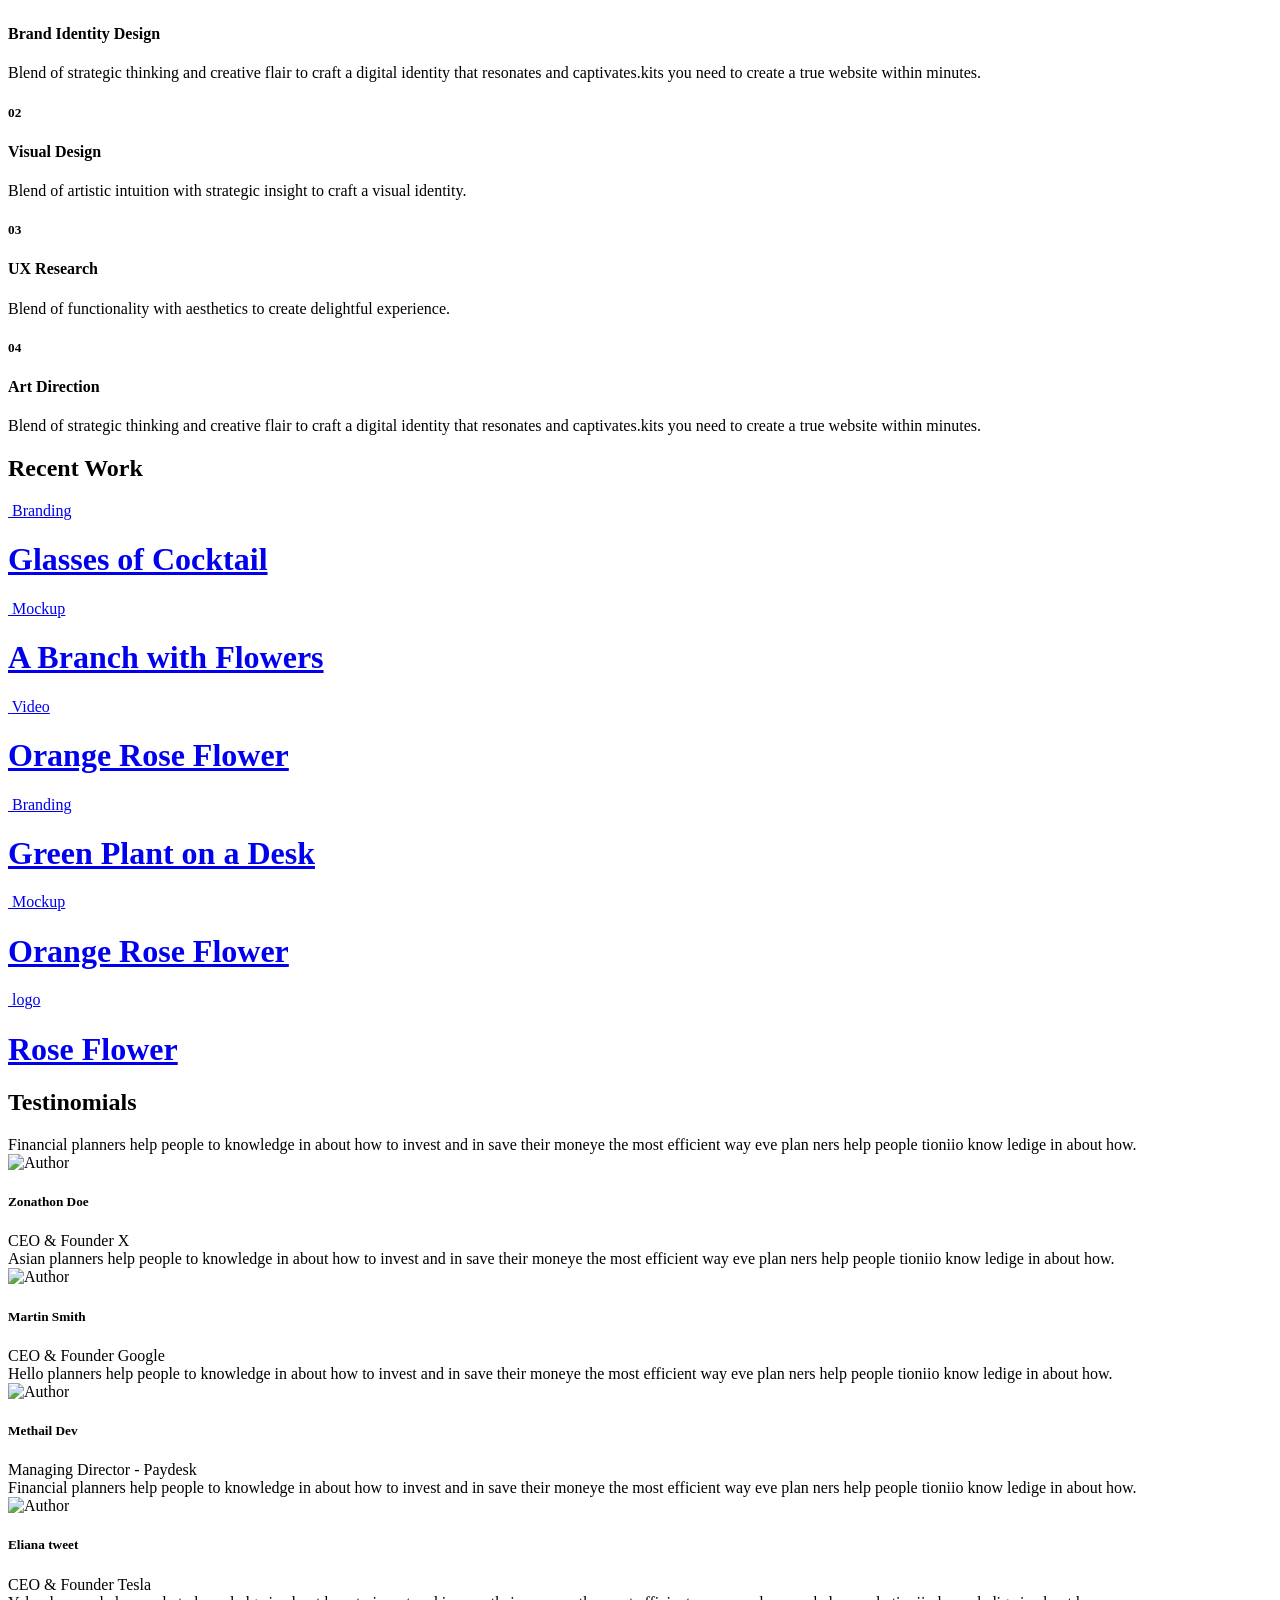
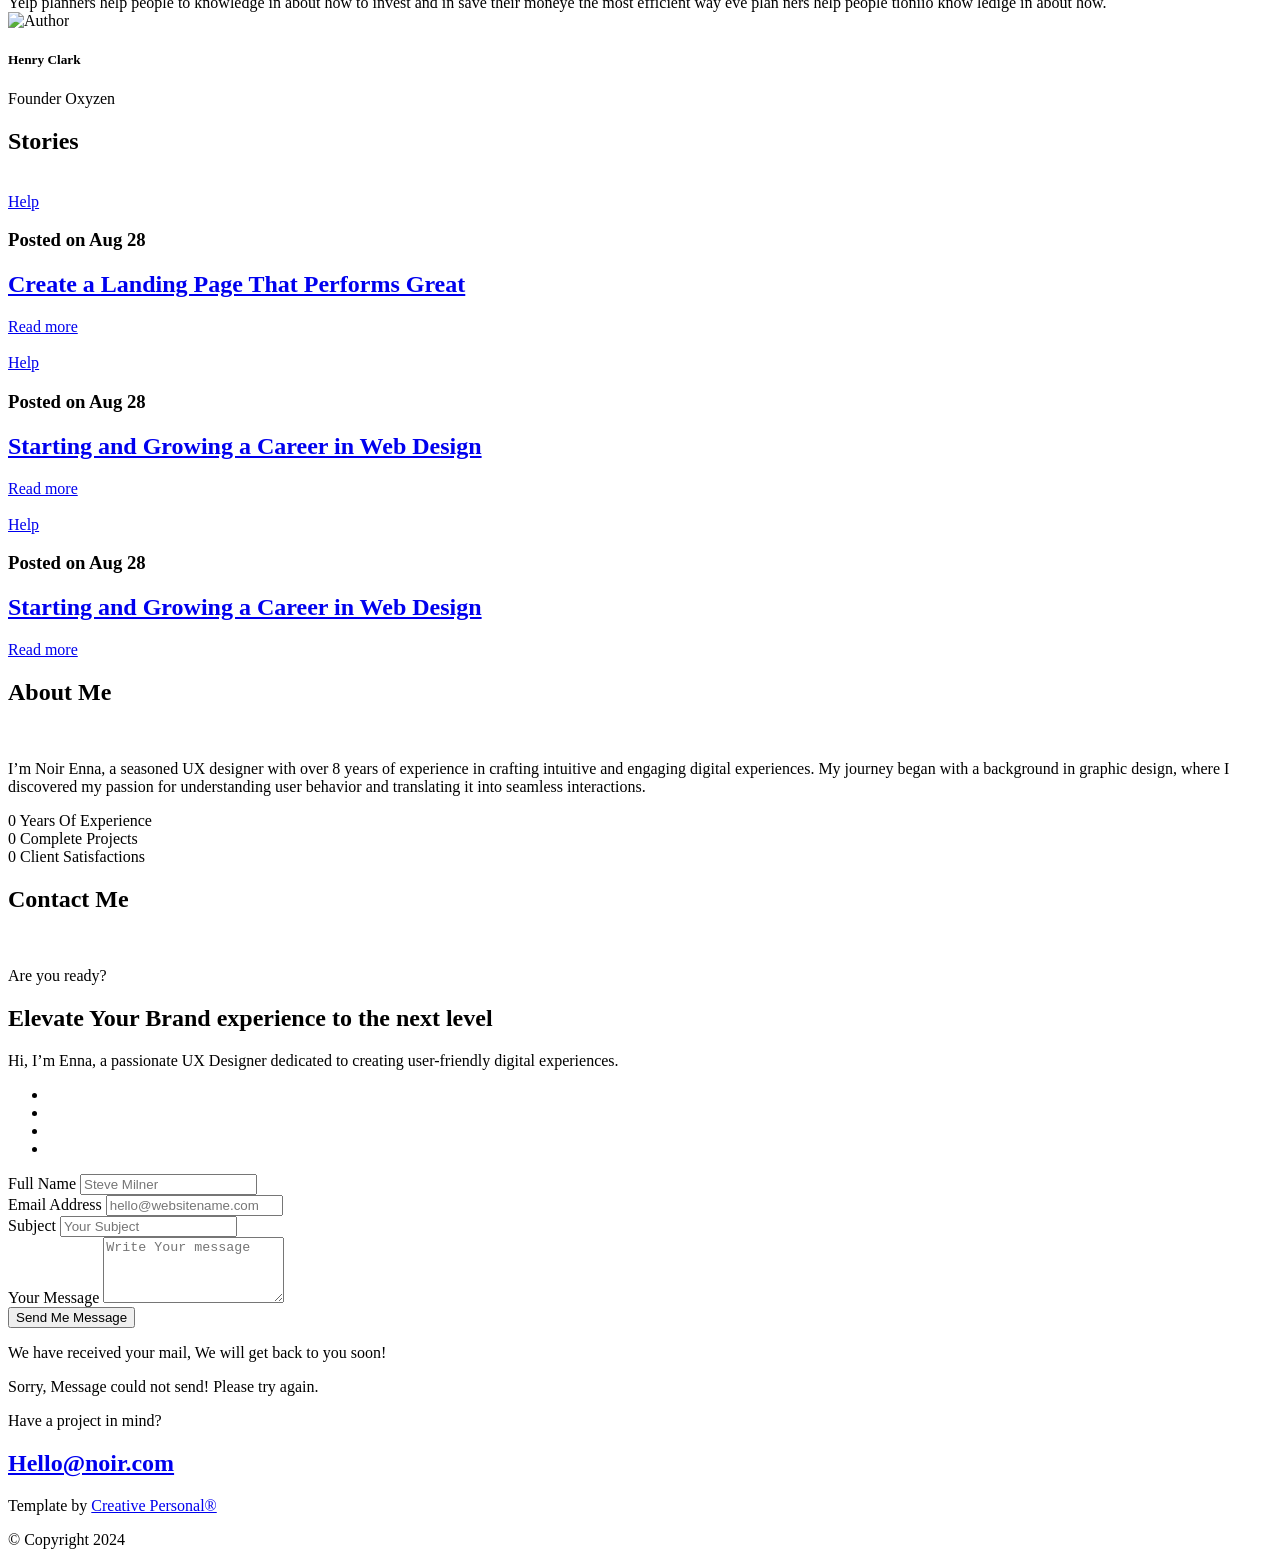
==== commit c94709a8: "Link lead dashboard from main navigation Co-Authored-By: Claude Opus 4.8 (1M context) <noreply@anthr" ====
--- a/index.html
+++ b/index.html
@@ -111,6 +111,7 @@
                                         </li>
                                         <li><a href="about.html" class="linkstyle">about</a></li>
                                         <li><a href="contact.html" class="linkstyle">Contact</a></li>
+                                        <li><a href="lead-dashboard.html" class="linkstyle">Lead Dashboard</a></li>
                                         <li class="has-dropdown"><a href="#" class="linkstyle">Pages</a>
                                             <ul class="sub-menu">
                                                 <li><a href="blog.html">Blog</a></li>
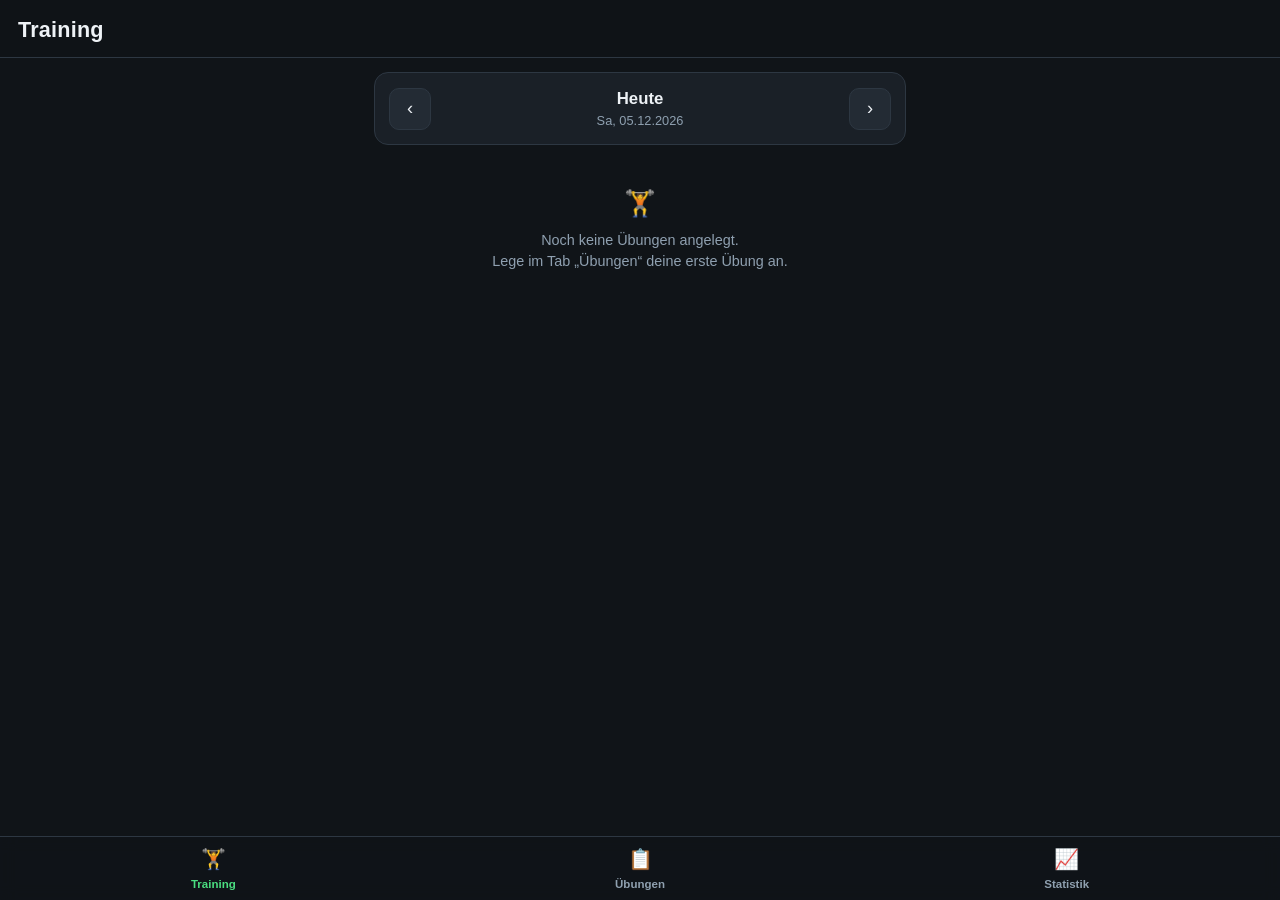
==== commit 73bbb34e: "Fitness Gym Tracker App (Plain HTML/CSS/JS) Mobile-first Web-App zum Tracken des Trainingsfortschrit" ====
--- a/index.html
+++ b/index.html
@@ -1,701 +1,110 @@
-<!DOCTYPE html>
-<html lang="en">
-
-<head>
-    <!-- META -->
-    <meta charset="utf-8">
-    <meta http-equiv="X-UA-Compatible" content="IE=edge">
-    <meta name="viewport" content="width=device-width, initial-scale=1">
-    <meta name="description" content="Noir - Modern Portfolio Template">
-    <meta name="keywords" content="personal, portfolio new, html, one page, bootstrap, new html template, design, creative, onepage, clean, modern">
-    <meta name="author" content="Tanvir Hossain">
-    <!-- PAGE TITLE -->
-    <title>Noir - Modern Portfolio Template</title>
-    <link rel="icon" type="image/x-icon" href="assets/images/favicon.png">
-    <!-- ALL GOOGLE FONTS -->
-    <link rel="preconnect" href="https://fonts.googleapis.com">
-    <link rel="preconnect" href="https://fonts.gstatic.com" crossorigin>
-    <link href="https://fonts.googleapis.com/css2?family=Inter:ital,opsz,wght@0,14..32,100..900;1,14..32,100..900&family=Plus+Jakarta+Sans:ital,wght@0,200..800;1,200..800&display=swap" rel="stylesheet">
-    <!-- BOOTSTRAP CSS -->
-    <link rel="stylesheet" href="assets/css/bootstrap.min.css" />
-    <!-- FONT AWESOME CSS -->
-    <link rel="stylesheet" href="assets/css/font-awesome-pro.css" />
-    <!-- FONT AWESOME CSS -->
-    <link rel="stylesheet" href="assets/fonts/remixicon.css" />
-    <!-- MAGNIFIC CSS -->
-    <link rel="stylesheet" href="assets/css/magnific-popup.css">
-    <!-- NICE SELECT CSS -->
-    <link rel="stylesheet" href="assets/css/nice-select.min.css" />
-    <!-- ANIMATE CSS -->
-    <link rel="stylesheet" href="assets/css/animate.min.css" />
-    <!-- MOBILE MENU CSS -->
-    <link rel="stylesheet" href="assets/css/mobilemenu.css" />
-    <link rel="stylesheet" href="assets/css/swiper-bundle.css" />
-    <!-- SPACING CSS -->
-    <link rel="stylesheet" href="assets/css/spacing.css" />
-    <link rel="stylesheet" href="assets/css/blog.css" />
-    <!-- MAIN STYLE CSS -->
-    <link rel="stylesheet" href="assets/css/style.css" />
-    <!-- RESPONSIVE CSS -->
-    <link rel="stylesheet" href="assets/css/responsive.css">
-    <!-- HTML5 shim and Respond.js IE8 support of HTML5 elements and media queries -->
-    <!-- WARNING: Respond.js doesn't work if you view the page via file:// -->
-    <!--[if lt IE 9]>
-      <script src="https://oss.maxcdn.com/html5shiv/3.7.2/html5shiv.min.js"></script>
-      <script src="https://oss.maxcdn.com/respond/1.4.2/respond.min.js"></script>
-    <![endif]-->
-</head>
-
-<body>
-    <!-- START PRELOADER AREA-->
-    <div class="preloader">
-        <svg viewbox="0 0 1000 1000" preserveaspectratio="none">
-            <path id="preloaderSvg" d="M0,1005S175,995,500,995s500,5,500,5V0H0Z"></path>
-        </svg>
-        <div class="preloader-heading">
-            <div class="load-text">
-                <span>L</span>
-                <span>o</span>
-                <span>a</span>
-                <span>d</span>
-                <span>i</span>
-                <span>n</span>
-                <span>g</span>
-            </div>
-        </div>
-    </div>
-    <!-- END PRELOADER AREA -->
-    <!-- START SCROOL UP DESIGN AREA -->
-    <div class="progress-wrap cursor-pointer">
-        <i class="ri-arrow-up-s-line"></i>
-        <svg class="progress-circle svg-content" width="100%" height="100%" viewBox="-1 -1 102 102">
-            <path d="M50,1 a49,49 0 0,1 0,98 a49,49 0 0,1 0,-98" />
-        </svg>
-    </div>
-    <!-- / END SCROOL UP DESIGN AREA -->
-    <!-- START MAGIC CURSOR AND BALL AREA-->
-    <div id="magic-cursor">
-        <div id="ball"></div>
-    </div>
-    <!-- / END MAGIC CURSOR AND BALL AREA-->
-    <!-- START MENU DESIGN AREA-->
-    <header class="main-header">
-        <div class="header-upper">
-            <div class="container">
-                <div class="header-inner">
-                    <div class="row align-items-center">
-                        <div class="col-xl-2 col-lg-2 col-md-6 col-6 col-sm-3">
-                            <div class="logo-area">
-                                <div class="logo">
-                                    <a href="index.html"><img src="assets/images/logo.png" alt=""></a>
-                                </div>
-                            </div>
-                        </div>
-                        <div class="col-xl-10 col-lg-10 col-md-6 col-6 col-sm-9">
-                            <div class="main-menu">
-                                <nav id="mobile-menu">
-                                    <ul class="onepage">
-                                        <li class="has-dropdown"><a href="index.html" class="linkstyle">Home</a>
-                                            <ul class="sub-menu">
-                                                <li><a href="index-onepage.html">Onepage Version</a></li>
-                                                <li><a href="index.html">Multipage Version</a></li>
-                                            </ul>
-                                        </li>
-                                        <li><a href="service.html" class="linkstyle">services</a></li>
-                                        <li class="has-dropdown"><a href="projects.html" class="linkstyle">Projects</a>
-                                            <ul class="sub-menu">
-                                                <li><a href="two-column.html">Two Column</a></li>
-                                                <li><a href="three-column.html">Three Column</a></li>
-                                                <li><a href="single-project.html">Single Projects</a></li>
-                                            </ul>
-                                        </li>
-                                        <li><a href="about.html" class="linkstyle">about</a></li>
-                                        <li><a href="contact.html" class="linkstyle">Contact</a></li>
-                                        <li><a href="lead-dashboard.html" class="linkstyle">Lead Dashboard</a></li>
-                                        <li class="has-dropdown"><a href="#" class="linkstyle">Pages</a>
-                                            <ul class="sub-menu">
-                                                <li><a href="blog.html">Blog</a></li>
-                                                <li><a href="blog-details.html">Single Blog</a></li>
-                                                <li><a href="terms.html">Terms & Conditions</a></li>
-                                                <li><a href="privacy.html">Privacy Policy</a></li>
-                                                <li><a href="404.html">404</a></li>
-                                            </ul>
-                                        </li>
-                                    </ul>
-                                </nav>
-                            </div>
-                            <div class="side-menu-icon d-lg-none text-end">
-                                <a href="javascript:void(0)" class="info-toggle-btn f-right sidebar-toggle-btn"><i class="fal fa-bars"></i></a>
-                            </div>
-                        </div>
-                    </div>
-                </div>
-            </div>
-        </div>
-    </header>
-    <!-- // END MENU DESIGN AREA-->
-    <!-- START MOBILE MENU DESIGN AREA-->
-    <div class="sidebar__area">
-        <div class="sidebar__wrapper">
-            <div class="sidebar__close">
-                <button class="sidebar__close-btn" id="sidebar__close-btn">
-                    <i class="fal fa-times"></i>
-                </button>
-            </div>
-            <div class="sidebar__content mt-50 mb-20">
-                <div class="mobile-menu fix"></div>
-            </div>
-        </div>
-    </div>
-    <div class="body-overlay"></div>
-    <!-- // END MOBILE MENU DESIGN AREA-->
-    <!-- START HEADER DESIGN AREA -->
-    <section id="home" class="main-hero-area main-hero-image-area">
-        <div class="container">
-            <div class="row">
-                <div class="col-lg-12">
-                    <!-- START HERO DESIGN AREA -->
-                    <div class="hero-content wow fadeInUp text-center delay-0-2s">
-                        <img src="assets/images/about/me2.jpg" alt="">
-                        <h2>Freelance <br> fashion Designer</h2>
-                        <p>Hi, I’m Enna, a passionate UX Designer dedicated to creating user-friendly digital experiences.</p>
-                        <a class="theme-btn" href="#contact">Get In touch</a>
-                    </div>
-                    <!-- / END HERO DESIGN AREA -->
-                    <div class="company-list">
-                        <div class="scroller" data-direction="left" data-speed="slow">
-                            <div class="scroller__inner">
-                                <img src="assets/images/client-logos/partner1.png" alt="Company" />
-                                <img src="assets/images/client-logos/partner2.png" alt="Company" />
-                                <img src="assets/images/client-logos/partner3.png" alt="Company" />
-                                <img src="assets/images/client-logos/partner4.png" alt="Company" />
-                                <img src="assets/images/client-logos/partner5.png" alt="Company" />
-                                <img src="assets/images/client-logos/partner6.png" alt="Company" />
-                                <img src="assets/images/client-logos/partner7.png" alt="Company" />
-                            </div>
-                        </div>
-                    </div>
-                </div>
-            </div>
-        </div>
-    </section>
-    <!-- / END HEADER DESIGN AREA -->
-    <!-- START SERVICE DESIGN AREA -->
-    <section id="services" class="services-area multipage-service-area">
-        <div class="container">
-            <div class="row">
-                <div class="col-xl-12 col-lg-12">
-                    <div class="section-title section-black-title wow fadeInUp delay-0-2s">
-                        <h2>Services</h2>
-                    </div>
-                </div>
-            </div>
-            <div class="row">
-                <!-- START SINGLE SERVICE DESIGN AREA -->
-                <div class="col-lg-8 col-md-7">
-                    <div class="service-item wow fadeInUp delay-0-2s">
-                        <i class="ri-arrow-right-up-line"></i>
-                        <h5>01</h5>
-                        <h4>Brand Identity Design</h4>
-                        <p>Blend of strategic thinking and creative flair to craft a digital identity that resonates and captivates.kits you need to create a true website within minutes.</p>
-                    </div>
-                </div>
-                <!-- / END SINGLE SERVICE DESIGN AREA -->
-                <!-- START SINGLE SERVICE DESIGN AREA -->
-                <div class="col-lg-4 col-md-5">
-                    <div class="service-item wow fadeInUp delay-0-4s">
-                        <i class="ri-arrow-right-up-line"></i>
-                        <h5>02</h5>
-                        <h4>Visual Design</h4>
-                        <p>Blend of artistic intuition with strategic insight to craft a visual identity.</p>
-                    </div>
-                </div>
-                <!-- / END SINGLE SERVICE DESIGN AREA -->
-                <!-- START SINGLE SERVICE DESIGN AREA -->
-                <div class="col-lg-4 col-md-5">
-                    <div class="service-item wow fadeInUp delay-0-6s">
-                        <i class="ri-arrow-right-up-line"></i>
-                        <h5>03</h5>
-                        <h4>UX Research</h4>
-                        <p>Blend of functionality with aesthetics to create delightful experience.</p>
-                    </div>
-                </div>
-                <!-- / END SINGLE SERVICE DESIGN AREA -->
-                <!-- START SINGLE SERVICE DESIGN AREA -->
-                <div class="col-lg-8 col-md-7">
-                    <div class="service-item wow fadeInUp delay-0-8s">
-                        <i class="ri-arrow-right-up-line"></i>
-                        <h5>04</h5>
-                        <h4>Art Direction</h4>
-                        <p>Blend of strategic thinking and creative flair to craft a digital identity that resonates and captivates.kits you need to create a true website within minutes.</p>
-                    </div>
-                </div>
-                <!-- / END SINGLE SERVICE DESIGN AREA -->
-            </div>
-        </div>
-    </section>
-    <!-- / END SERVICE DESIGN AREA -->
-    <!-- START PORTFOLIO DESIGN AREA -->
-    <div class="projects-area" id="projects">
-        <div class="row">
-            <div class="col-xl-12 col-lg-12">
-                <div class="section-title section-white-title wow fadeInUp delay-0-2s text-center">
-                    <h2>Recent Work</h2>
-                </div>
-            </div>
-        </div>
-        <div class="container-fluid">
-            <div class="row g-4 portfolio-grid">
-                <!-- START SINGLE PORTFOLIO DESIGN AREA -->
-                <div class="col-md-6 col-xl-6 portfolio-item category-1">
-                    <a href="assets/images/projects/work1.jpg" class="work-popup">
-                        <div class="portfolio-box">
-                            <!-- Image -->
-                            <img src="assets/images/projects/work1.jpg" alt="" data-rjs="2">
-                            <!-- Category -->
-                            <span class="portfolio-category">Branding</span>
-                            <!-- Caption -->
-                            <div class="portfolio-caption">
-                                <h1>Glasses of Cocktail</h1>
-                            </div>
-                        </div>
-                    </a>
-                </div>
-                <!-- // END SINGLE PORTFOLIO DESIGN AREA -->
-                <!-- START SINGLE PORTFOLIO DESIGN AREA -->
-                <div class="col-md-6 col-xl-6 portfolio-item category-2">
-                    <a href="single-project.html">
-                        <div class="portfolio-box">
-                            <!-- Image -->
-                            <img src="assets/images/projects/work2.jpg" alt="" data-rjs="2">
-                            <!-- Category -->
-                            <span class="portfolio-category">Mockup</span>
-                            <!-- Caption -->
-                            <div class="portfolio-caption">
-                                <h1>A Branch with Flowers</h1>
-                            </div>
-                        </div>
-                    </a>
-                </div>
-                <!-- // END SINGLE PORTFOLIO DESIGN AREA -->
-                <!-- START SINGLE PORTFOLIO DESIGN AREA -->
-                <div class="col-md-6 col-xl-6 portfolio-item category-2">
-                    <a href="https://www.youtube.com/watch?v=qZEPs3vmYB4" class="popup-youtube">
-                        <div class="portfolio-box">
-                            <!-- Image -->
-                            <img src="assets/images/projects/work3.jpg" alt="" data-rjs="2">
-                            <!-- Category -->
-                            <span class="portfolio-category">Video</span>
-                            <!-- Caption -->
-                            <div class="portfolio-caption">
-                                <h1>Orange Rose Flower</h1>
-                            </div>
-                        </div>
-                    </a>
-                </div>
-                <!-- // END SINGLE PORTFOLIO DESIGN AREA -->
-                <!-- START SINGLE PORTFOLIO DESIGN AREA -->
-                <div class="col-md-6 col-xl-6 portfolio-item category-1">
-                    <a href="assets/images/projects/work4.jpg" class="work-popup">
-                        <div class="portfolio-box">
-                            <!-- Image -->
-                            <img src="assets/images/projects/work4.jpg" alt="" data-rjs="2">
-                            <!-- Category -->
-                            <span class="portfolio-category">Branding</span>
-                            <!-- Caption -->
-                            <div class="portfolio-caption">
-                                <h1>Green Plant on a Desk</h1>
-                            </div>
-                        </div>
-                    </a>
-                </div>
-                <!-- // END SINGLE PORTFOLIO DESIGN AREA -->
-                <!-- START SINGLE PORTFOLIO DESIGN AREA -->
-                <div class="col-md-6 col-xl-6 portfolio-item category-2">
-                    <a href="assets/images/projects/work5.jpg" class="work-popup">
-                        <div class="portfolio-box">
-                            <!-- Image -->
-                            <img src="assets/images/projects/work5.jpg" alt="" data-rjs="2">
-                            <!-- Category -->
-                            <span class="portfolio-category">Mockup</span>
-                            <!-- Caption -->
-                            <div class="portfolio-caption">
-                                <h1>Orange Rose Flower</h1>
-                            </div>
-                        </div>
-                    </a>
-                </div>
-                <!-- // END SINGLE PORTFOLIO DESIGN AREA -->
-                <!-- START SINGLE PORTFOLIO DESIGN AREA -->
-                <div class="col-md-6 col-xl-6 portfolio-item category-2">
-                    <a href="assets/images/projects/work6.jpg" class="work-popup">
-                        <div class="portfolio-box">
-                            <!-- Image -->
-                            <img src="assets/images/projects/work6.jpg" alt="" data-rjs="2">
-                            <!-- Category -->
-                            <span class="portfolio-category">logo</span>
-                            <!-- Caption -->
-                            <div class="portfolio-caption">
-                                <h1>Rose Flower</h1>
-                            </div>
-                        </div>
-                    </a>
-                </div>
-                <!-- // END SINGLE PORTFOLIO DESIGN AREA -->
-            </div>
-        </div>
-    </div>
-    <!-- // END PORTFOLIO DESIGN AREA -->
-    <!-- START TESTIMONIALS DESIGN AREA -->
-    <section class="testimonials-area">
-        <div class="container">
-            <div class="row">
-                <div class="col-xl-12 col-lg-12">
-                    <div class="section-title section-black-title wow fadeInUp delay-0-2s">
-                        <h2>Testinomials</h2>
-                    </div>
-                </div>
-            </div>
-            <div class="row">
-                <div class="col-lg-6 col-md-6">
-                    <!-- START SINGLE TESTIMONIALS DESIGN AREA -->
-                    <div class="testimonial-item wow fadeInUp delay-0-2s">
-                        <div class="text">
-                            Financial planners help people to knowledge in about how to
-                            invest and in save their moneye the most efficient way eve plan
-                            ners help people tioniio know ledige in about how.
-                        </div>
-                        <div class="author">
-                            <img src="assets/images/testimonials/author1.jpg" alt="Author" />
-                        </div>
-                        <div class="testi-des">
-                            <h5>Zonathon Doe</h5>
-                            <span>CEO & Founder X</span>
-                        </div>
-                    </div>
-                    <!-- / END SINGLE TESTIMONIALS DESIGN AREA -->
-                </div>
-                <div class="col-lg-6 col-md-6">
-                    <!-- START SINGLE TESTIMONIALS DESIGN AREA -->
-                    <div class="testimonial-item wow fadeInUp delay-0-4s">
-                        <div class="text">
-                            Asian planners help people to knowledge in about how to
-                            invest and in save their moneye the most efficient way eve plan
-                            ners help people tioniio know ledige in about how.
-                        </div>
-                        <div class="author">
-                            <img src="assets/images/testimonials/author2.jpg" alt="Author" />
-                        </div>
-                        <div class="testi-des">
-                            <h5>Martin Smith</h5>
-                            <span>CEO & Founder Google</span>
-                        </div>
-                    </div>
-                    <!-- / END SINGLE TESTIMONIALS DESIGN AREA -->
-                </div>
-                <div class="col-lg-4 col-md-6">
-                    <!-- START SINGLE TESTIMONIALS DESIGN AREA -->
-                    <div class="testimonial-item wow fadeInUp delay-0-6s">
-                        <div class="text">
-                            Hello planners help people to knowledge in about how to
-                            invest and in save their moneye the most efficient way eve plan
-                            ners help people tioniio know ledige in about how.
-                        </div>
-                        <div class="author">
-                            <img src="assets/images/testimonials/author3.jpg" alt="Author" />
-                        </div>
-                        <div class="testi-des">
-                            <h5>Methail Dev</h5>
-                            <span>Managing Director - Paydesk</span>
-                        </div>
-                    </div>
-                    <!-- / END SINGLE TESTIMONIALS DESIGN AREA -->
-                </div>
-                <div class="col-lg-4 col-md-6">
-                    <!-- START SINGLE TESTIMONIALS DESIGN AREA -->
-                    <div class="testimonial-item wow fadeInUp delay-0-8s">
-                        <div class="text">
-                            Financial planners help people to knowledge in about how to
-                            invest and in save their moneye the most efficient way eve plan
-                            ners help people tioniio know ledige in about how.
-                        </div>
-                        <div class="author">
-                            <img src="assets/images/testimonials/author4.jpg" alt="Author" />
-                        </div>
-                        <div class="testi-des">
-                            <h5>Eliana tweet</h5>
-                            <span>CEO & Founder Tesla</span>
-                        </div>
-                    </div>
-                    <!-- / END SINGLE TESTIMONIALS DESIGN AREA -->
-                </div>
-                <div class="col-lg-4 col-md-6">
-                    <!-- START SINGLE TESTIMONIALS DESIGN AREA -->
-                    <div class="testimonial-item wow fadeInUp delay-0-9s">
-                        <div class="text">
-                            Yelp planners help people to knowledge in about how to
-                            invest and in save their moneye the most efficient way eve plan
-                            ners help people tioniio know ledige in about how.
-                        </div>
-                        <div class="author">
-                            <img src="assets/images/testimonials/author5.jpg" alt="Author" />
-                        </div>
-                        <div class="testi-des">
-                            <h5>Henry Clark</h5>
-                            <span>Founder Oxyzen</span>
-                        </div>
-                    </div>
-                    <!-- / END SINGLE TESTIMONIALS DESIGN AREA -->
-                </div>
-            </div>
-        </div>
-    </section>
-    <!-- / END TESTIMONIALS DESIGN AREA -->
-    <!-- START VLOG DESIGN AREA -->
-    <section id="blog" class="blog-area">
-        <div class="container">
-            <div class="row">
-                <div class="col-xl-12 col-lg-12">
-                    <div class="section-title section-white-title wow fadeInUp delay-0-2s">
-                        <h2>Stories</h2>
-                    </div>
-                </div>
-            </div>
-            <!-- START SINGLE VLOG DESIGN AREA -->
-            <div class="row ">
-                <div class="col-md-6 col-lg-4">
-                    <div class="blog-post-box">
-                        <div class="blog-post-img">
-                            <a href="blog-details.html">
-                                <img src="assets/images/blog/blog1.jpg" alt="">
-                            </a>
-                            <div class="blog-post-category">
-                                <a href="#">Help</a>
-                            </div>
-                        </div>
-                        <div class="blog-post-caption">
-                            <h3>Posted on Aug 28</h3>
-                            <h2><a class="link-decoration" href="blog-details.html">Create a Landing Page That Performs Great</a></h2>
-                            <a class="theme-btn" href="blog-details.html">Read more <i class="ri-arrow-right-line"></i></a>
-                        </div>
-                    </div>
-                </div>
-                <div class="col-md-6 col-lg-4">
-                    <div class="blog-post-box">
-                        <div class="blog-post-img">
-                            <a href="blog-details.html">
-                                <img src="assets/images/blog/blog2.jpg" alt="">
-                            </a>
-                            <div class="blog-post-category">
-                                <a href="#">Help</a>
-                            </div>
-                        </div>
-                        <div class="blog-post-caption">
-                            <h3>Posted on Aug 28</h3>
-                            <h2><a class="link-decoration" href="blog-details.html">Starting and Growing a Career in Web Design</a></h2>
-                            <a class="theme-btn" href="blog-details.html">Read more <i class="ri-arrow-right-line"></i></a>
-                        </div>
-                    </div>
-                </div>
-                <div class="col-md-6 col-lg-4">
-                    <div class="blog-post-box">
-                        <div class="blog-post-img">
-                            <a href="blog-details.html">
-                                <img src="assets/images/blog/blog3.jpg" alt="">
-                            </a>
-                            <div class="blog-post-category">
-                                <a href="#">Help</a>
-                            </div>
-                        </div>
-                        <div class="blog-post-caption">
-                            <h3>Posted on Aug 28</h3>
-                            <h2><a class="link-decoration" href="blog-details.html">Starting and Growing a Career in Web Design</a></h2>
-                            <a class="theme-btn" href="blog-details.html">Read more <i class="ri-arrow-right-line"></i></a>
-                        </div>
-                    </div>
-                </div>
-            </div>
-            <!-- // END SINGLE VLOG DESIGN AREA -->
-        </div>
-    </section>
-    <!-- / END VLOG DESIGN AREA -->
-    <!-- START ABOUT DESIGN AREA -->
-    <section id="about" class="about-area">
-        <div class="container">
-            <div class="row">
-                <div class="col-xl-12 col-lg-12">
-                    <div class="section-title section-white-title wow fadeInUp delay-0-2s">
-                        <h2>About Me</h2>
-                    </div>
-                </div>
-            </div>
-            <div class="row">
-                <!-- START ABOUT TEXT DESIGN AREA -->
-                <div class="col-lg-4 col-sm-12 about-image">
-                    <img src="assets/images/about/me2.jpg" alt="">
-                </div>
-                <div class="col-lg-8 col-sm-12">
-                    <div class="about-content-part wow fadeInUp delay-0-2s">
-                        <p>I’m Noir Enna, a seasoned UX designer with over 8 years of experience in crafting intuitive and engaging digital experiences. My journey began with a background in graphic design, where I discovered my passion for understanding user behavior and translating it into seamless interactions.</p>
-                    </div>
-                    <!-- START COUNTER DESIGN AREA -->
-                    <div class="hero-counter-area d-flex justify-content-between wow fadeInUp delay-0-4s">
-                        <div class="counter-item counter-text-wrap">
-                            <span class="count-text plus" data-speed="3000" data-stop="8">0</span>
-                            <span class="counter-title">Years Of Experience</span>
-                        </div>
-                        <div class="counter-item counter-text-wrap">
-                            <span class="count-text k-plus" data-speed="3000" data-stop="1">0</span>
-                            <span class="counter-title">Complete Projects</span>
-                        </div>
-                        <div class="counter-item counter-text-wrap">
-                            <span class="count-text percent" data-speed="3000" data-stop="90">0</span>
-                            <span class="counter-title">Client Satisfactions</span>
-                        </div>
-                    </div>
-                    <!-- / END COUNTER DESIGN AREA -->
-                </div>
-                <!-- / END ABOUT TEXT DESIGN AREA -->
-            </div>
-        </div>
-    </section>
-    <!-- / END ABOUT DESIGN AREA -->
-    <!-- START CONTACT DESIGN AREA -->
-    <section id="contact" class="contact-area">
-        <div class="container">
-            <div class="row">
-                <div class="col-xl-12 col-lg-12">
-                    <div class="section-title section-black-title wow fadeInUp delay-0-2s">
-                        <h2>Contact Me</h2>
-                    </div>
-                </div>
-            </div>
-            <div class="row">
-                <div class="col-lg-6">
-                    <div class="contact-content-part  wow fadeInUp delay-0-2s">
-                        <img src="assets/images/about/me2.jpg" alt="">
-                        <p> Are you ready?</p>
-                        <h2> Elevate Your Brand experience to the next level</h2>
-                        <p>Hi, I’m Enna, a passionate UX Designer dedicated to creating user-friendly digital experiences.</p>
-                        <!-- START CONTACT SINGLEDESIGN AREA -->
-                        <div class="single-contact wow fadeInUp" data-wow-delay=".6s">
-                            <div class="about-social">
-                                <ul>
-                                    <li><a href=""><i class="ri-facebook-circle-fill"></i></a></li>
-                                    <li><a href=""><i class="ri-twitter-x-line"></i></a></li>
-                                    <li><a href=""><i class="ri-linkedin-fill"></i></a></li>
-                                    <li><a href=""><i class="ri-github-line"></i></a></li>
-                                </ul>
-                            </div>
-                        </div>
-                        <!-- / END CONTACT SINGLEDESIGN AREA -->
-                    </div>
-                </div>
-                <!-- START CONTACT FORM DESIGN AREA -->
-                <div class="col-lg-6">
-                    <div class="contact-form contact-form-area wow fadeInUp delay-0-4s">
-                        <form id="contactForm" class="contact-form" action="#" method="post">
-                            <div class="row">
-                                <div class="col-md-6">
-                                    <div class="form-group">
-                                        <label for="name">Full Name</label>
-                                        <input type="text" id="name" class="form-control" value="" placeholder="Steve Milner" required="" data-error="Please enter your Name" />
-                                        <label for="name" class="for-icon"><i class="far fa-user"></i></label>
-                                        <div class="help-block with-errors"></div>
-                                    </div>
-                                </div>
-                                <div class="col-md-6">
-                                    <div class="form-group">
-                                        <label for="email">Email Address</label>
-                                        <input type="email" id="email" class="form-control" value="" placeholder="hello@websitename.com" required="" data-error="Please enter your Email" />
-                                        <label for="email" class="for-icon"><i class="far fa-envelope"></i></label>
-                                        <div class="help-block with-errors"></div>
-                                    </div>
-                                </div>
-                                <div class="col-md-12">
-                                    <div class="form-group">
-                                        <label for="name">Subject</label>
-                                        <input type="text" id="subject" class="form-control" value="" placeholder="Your Subject" required="" data-error="Please enter your Name" />
-                                        <label for="name" class="for-icon"><i class="far fa-user"></i></label>
-                                        <div class="help-block with-errors"></div>
-                                    </div>
-                                </div>
-                                <div class="col-md-12">
-                                    <div class="form-group">
-                                        <label for="message">Your Message</label>
-                                        <textarea name="message" id="message" class="form-control" rows="4" placeholder="Write Your message" required="" data-error="Please Write your Message"></textarea>
-                                        <div class="help-block with-errors"></div>
-                                    </div>
-                                </div>
-                                <div class="col-md-12">
-                                    <div class="form-group mb-0">
-                                        <button type="submit" class="theme-btn">
-                                            Send Me Message <i class="ri-mail-line"></i>
-                                        </button>
-                                        <div id="msgSubmit" class="hidden"></div>
-                                    </div>
-                                </div>
-                                <div class="col-md-12 text-center">
-                                    <p class="input-success">We have received your mail, We will get back to you soon!</p>
-                                    <p class="input-error">Sorry, Message could not send! Please try again.</p>
-                                </div>
-                            </div>
-                        </form>
-                    </div>
-                </div>
-                <!-- / END CONTACT FORM DESIGN AREA -->
-            </div>
-        </div>
-    </section>
-    <!-- / END CONTACT DESIGN AREA -->
-    <!-- START FOOTER DESIGN AREA -->
-    <footer class="main-footer">
-        <div class="container">
-            <div class="row">
-                <div class="col-lg-12">
-                    <div class="footer-top">
-                        <p> Have a project in mind?</p>
-                        <h2><a href="mailto:hello@websitename.com">Hello@noir.com</a></h2>
-                    </div>
-                </div>
-            </div>
-            <div class="row">
-                <div class="col-lg-6 col-sm-6">
-                    <p class="copy-left-text">Template by <a href="https://themeforest.net/user/creativepersonal/portfolio">Creative Personal®</a></p>
-                </div>
-                <div class="col-lg-6 col-sm-6">
-                    <p class="copy-right-text">&copy; Copyright 2024</p>
-                </div>
-            </div>
-        </div>
-    </footer>
-    <!-- / END FOOTER DESIGN AREA -->
-    <!-- JQUERY JS -->
-    <script src="assets/js/jquery-3.6.0.min.js"></script>
-    <!-- BOOTSTRAP JS-->
-    <script src="assets/js/bootstrap.min.js"></script>
-    <!-- APPEAR JS -->
-    <script src="assets/js/appear.min.js"></script>
-    <!-- MAGNIFICANT JS -->
-    <script src="assets/js/jquery.magnific-popup.min.js"></script>
-    <!-- MOBILE MENU JS-->
-    <script src="assets/js/mobilemenu.js"></script>
-    <!-- GSAP AND LOCOMOTIV JS-->
-    <script src="assets/js/gsap.min.js"></script>
-    <script src="assets/js/ScrollTrigger.min.js"></script>
-    <script src="assets/js/lenis.js"></script>
-    <!-- SWIPPER JS-->
-    <script src="assets/js/swiper-bundle.js"></script>
-    <!-- NICE SELECT JS-->
-    <script src="assets/js/jquery.nice-select.min.js"></script>
-    <!-- IMAGE LOADER JS-->
-    <script src="assets/js/imagesloaded.pkgd.min.js"></script>
-    <!-- ISOTOPE JS-->
-    <script src="assets/js/isotope.pkgd.min.js"></script>
-    <!--  WOW ANIMATION JS-->
-    <script src="assets/js/wow.min.js"></script>
-    <!-- SCRIPT JS-->
-    <script src="assets/js/script.js"></script>
-</body>
-
-</html>+<!DOCTYPE html>
+<html lang="de">
+<head>
+  <meta charset="utf-8">
+  <meta name="viewport" content="width=device-width, initial-scale=1, viewport-fit=cover">
+  <meta name="description" content="Gym Tracker – Trainingsfortschritt einfach tracken">
+  <meta name="theme-color" content="#101418">
+  <meta name="apple-mobile-web-app-capable" content="yes">
+  <meta name="apple-mobile-web-app-status-bar-style" content="black-translucent">
+  <meta name="apple-mobile-web-app-title" content="Gym Tracker">
+  <link rel="manifest" href="manifest.json">
+  <link rel="icon" href="icon.svg" type="image/svg+xml">
+  <link rel="apple-touch-icon" href="icon.svg">
+  <link rel="stylesheet" href="style.css">
+  <title>Gym Tracker</title>
+</head>
+<body>
+
+  <header class="app-header">
+    <h1 id="view-title">Training</h1>
+  </header>
+
+  <main id="app">
+
+    <!-- ===== View: Training ===== -->
+    <section id="view-training" class="view">
+      <div class="date-nav card">
+        <button class="icon-btn" id="date-prev" aria-label="Vorheriger Tag">&#x2039;</button>
+        <div class="date-nav-center">
+          <div class="date-nav-label" id="date-label">Heute</div>
+          <div class="date-nav-date" id="date-value"></div>
+        </div>
+        <button class="icon-btn" id="date-next" aria-label="Nächster Tag">&#x203A;</button>
+      </div>
+      <button class="btn-ghost small" id="date-today" hidden>Zurück zu heute</button>
+      <div id="training-list"></div>
+    </section>
+
+    <!-- ===== View: Übungen (Liste) ===== -->
+    <section id="view-exercises" class="view" hidden>
+      <form id="exercise-add-form" class="card row-form">
+        <input type="text" id="exercise-add-name" placeholder="Neue Übung, z. B. Bankdrücken" maxlength="60" required>
+        <button type="submit" class="btn-primary">Anlegen</button>
+      </form>
+      <div id="exercise-list"></div>
+    </section>
+
+    <!-- ===== View: Übung Detail ===== -->
+    <section id="view-exercise-detail" class="view" hidden>
+      <button class="btn-ghost small" id="detail-back">&#x2039; Alle Übungen</button>
+      <div class="card">
+        <div class="detail-head">
+          <h2 id="detail-name"></h2>
+          <div class="detail-actions">
+            <button class="icon-btn" id="detail-rename" aria-label="Umbenennen">&#x270E;</button>
+            <button class="icon-btn danger" id="detail-delete" aria-label="Löschen">&#x1F5D1;</button>
+          </div>
+        </div>
+        <div class="metric-toggle" id="detail-metric-toggle"></div>
+        <div class="chart-wrap">
+          <canvas id="detail-chart"></canvas>
+          <div class="chart-empty" id="detail-chart-empty" hidden>Noch keine Trainingsdaten.<br>Erfasse Sets im Tab „Training“.</div>
+        </div>
+        <div class="chart-hint" id="detail-chart-hint"></div>
+      </div>
+      <h3 class="section-title">Verlauf</h3>
+      <div id="detail-history"></div>
+    </section>
+
+    <!-- ===== View: Statistik ===== -->
+    <section id="view-stats" class="view" hidden>
+      <div class="card">
+        <h2 class="card-title">Globale Entwicklung</h2>
+        <p class="card-sub">Durchschnitt aller Übungen, relativ zum jeweiligen Startwert (100&nbsp;%), im Tagesintervall.</p>
+        <div class="metric-toggle" id="stats-metric-toggle"></div>
+        <div class="chart-wrap">
+          <canvas id="stats-chart"></canvas>
+          <div class="chart-empty" id="stats-chart-empty" hidden>Noch keine Trainingsdaten vorhanden.</div>
+        </div>
+        <div class="chart-hint" id="stats-chart-hint"></div>
+      </div>
+      <div class="stat-grid" id="stats-numbers"></div>
+      <div class="card">
+        <h2 class="card-title">Daten</h2>
+        <p class="card-sub">Alle Daten liegen nur lokal auf diesem Gerät (Browser-Speicher).</p>
+        <div class="row-form">
+          <button class="btn-ghost" id="data-export">Backup exportieren</button>
+          <button class="btn-ghost" id="data-import">Backup importieren</button>
+        </div>
+        <input type="file" id="data-import-file" accept="application/json,.json" hidden>
+      </div>
+    </section>
+
+  </main>
+
+  <nav class="tabbar">
+    <button class="tab active" data-view="training">
+      <span class="tab-icon">&#x1F3CB;</span><span>Training</span>
+    </button>
+    <button class="tab" data-view="exercises">
+      <span class="tab-icon">&#x1F4CB;</span><span>Übungen</span>
+    </button>
+    <button class="tab" data-view="stats">
+      <span class="tab-icon">&#x1F4C8;</span><span>Statistik</span>
+    </button>
+  </nav>
+
+  <script src="app.js"></script>
+</body>
+</html>
--- a/style.css
+++ b/style.css
@@ -0,0 +1,248 @@
+:root {
+  --bg: #101418;
+  --bg-elev: #1a2027;
+  --bg-elev2: #232b34;
+  --border: #2d3742;
+  --text: #eef2f6;
+  --text-dim: #8fa0b0;
+  --accent: #4ade80;
+  --accent-dim: rgba(74, 222, 128, 0.14);
+  --danger: #f87171;
+  --radius: 14px;
+  --tabbar-h: 64px;
+}
+
+* { box-sizing: border-box; margin: 0; padding: 0; }
+
+[hidden] { display: none !important; }
+
+html { -webkit-text-size-adjust: 100%; }
+
+body {
+  font-family: -apple-system, BlinkMacSystemFont, "Segoe UI", Roboto, "Helvetica Neue", Arial, sans-serif;
+  background: var(--bg);
+  color: var(--text);
+  line-height: 1.45;
+  padding-bottom: calc(var(--tabbar-h) + env(safe-area-inset-bottom));
+}
+
+/* ---------- Header ---------- */
+.app-header {
+  position: sticky;
+  top: 0;
+  z-index: 10;
+  background: rgba(16, 20, 24, 0.92);
+  backdrop-filter: blur(8px);
+  padding: calc(14px + env(safe-area-inset-top)) 18px 12px;
+  border-bottom: 1px solid var(--border);
+}
+.app-header h1 { font-size: 1.35rem; font-weight: 700; letter-spacing: 0.01em; }
+
+/* ---------- Layout ---------- */
+main { padding: 14px 14px 24px; max-width: 560px; margin: 0 auto; }
+.view > * + * { margin-top: 12px; }
+
+.card {
+  background: var(--bg-elev);
+  border: 1px solid var(--border);
+  border-radius: var(--radius);
+  padding: 14px;
+}
+.card-title { font-size: 1.05rem; font-weight: 700; }
+.card-sub { font-size: 0.82rem; color: var(--text-dim); margin-top: 4px; }
+.section-title { font-size: 0.85rem; text-transform: uppercase; letter-spacing: 0.06em; color: var(--text-dim); margin: 18px 2px 0; }
+
+/* ---------- Buttons & Inputs ---------- */
+button { font: inherit; color: inherit; background: none; border: none; cursor: pointer; -webkit-tap-highlight-color: transparent; }
+
+.btn-primary {
+  background: var(--accent);
+  color: #06280f;
+  font-weight: 700;
+  border-radius: 10px;
+  padding: 10px 16px;
+  min-height: 44px;
+}
+.btn-primary:active { opacity: 0.85; }
+
+.btn-ghost {
+  background: var(--bg-elev2);
+  border: 1px solid var(--border);
+  border-radius: 10px;
+  padding: 10px 14px;
+  min-height: 44px;
+  font-weight: 600;
+}
+.btn-ghost.small { min-height: 36px; padding: 6px 12px; font-size: 0.85rem; color: var(--text-dim); }
+.btn-ghost:active { background: var(--border); }
+
+.icon-btn {
+  min-width: 42px;
+  min-height: 42px;
+  border-radius: 10px;
+  background: var(--bg-elev2);
+  border: 1px solid var(--border);
+  font-size: 1.15rem;
+  display: inline-flex;
+  align-items: center;
+  justify-content: center;
+}
+.icon-btn:active { background: var(--border); }
+.icon-btn.danger { color: var(--danger); }
+
+input[type="text"], input[type="number"] {
+  font: inherit;
+  color: var(--text);
+  background: var(--bg);
+  border: 1px solid var(--border);
+  border-radius: 10px;
+  padding: 10px 12px;
+  min-height: 44px;
+  width: 100%;
+}
+input:focus { outline: 2px solid var(--accent); outline-offset: -1px; }
+input::placeholder { color: var(--text-dim); }
+
+.row-form { display: flex; gap: 8px; }
+.row-form input { flex: 1; min-width: 0; }
+
+/* ---------- Datumsnavigation ---------- */
+.date-nav { display: flex; align-items: center; justify-content: space-between; gap: 8px; }
+.date-nav-center { text-align: center; }
+.date-nav-label { font-weight: 700; font-size: 1.05rem; }
+.date-nav-date { font-size: 0.8rem; color: var(--text-dim); }
+#date-today { display: block; margin: 10px auto 0; }
+
+/* ---------- Training: Übungskarten ---------- */
+.ex-card { margin-top: 12px; }
+.ex-card-head { display: flex; justify-content: space-between; align-items: baseline; gap: 8px; }
+.ex-card-head h3 { font-size: 1rem; font-weight: 700; }
+.ex-card-summary { font-size: 0.78rem; color: var(--text-dim); white-space: nowrap; }
+
+.set-list { margin-top: 10px; display: flex; flex-direction: column; gap: 6px; }
+.set-row {
+  display: flex;
+  align-items: center;
+  gap: 10px;
+  background: var(--bg);
+  border: 1px solid var(--border);
+  border-radius: 10px;
+  padding: 8px 10px;
+}
+.set-row .set-no { color: var(--text-dim); font-size: 0.8rem; width: 3.2em; flex-shrink: 0; }
+.set-row .set-val { flex: 1; font-weight: 600; font-variant-numeric: tabular-nums; }
+.set-row .set-edit-form { flex: 1; display: flex; gap: 6px; }
+.set-row .set-edit-form input { min-height: 38px; padding: 6px 8px; }
+.set-row .icon-btn { min-width: 36px; min-height: 36px; font-size: 0.95rem; }
+
+.set-add-form { display: flex; gap: 8px; margin-top: 10px; }
+.set-add-form input { flex: 1; min-width: 0; }
+.set-add-form .btn-primary { flex-shrink: 0; padding: 10px 14px; }
+
+.empty-hint {
+  text-align: center;
+  color: var(--text-dim);
+  font-size: 0.9rem;
+  padding: 28px 16px;
+}
+.empty-hint .big { font-size: 1.6rem; display: block; margin-bottom: 8px; }
+
+/* ---------- Übungsliste ---------- */
+.exercise-item {
+  width: 100%;
+  display: flex;
+  align-items: center;
+  justify-content: space-between;
+  gap: 10px;
+  background: var(--bg-elev);
+  border: 1px solid var(--border);
+  border-radius: var(--radius);
+  padding: 14px;
+  margin-top: 10px;
+  text-align: left;
+}
+.exercise-item:active { background: var(--bg-elev2); }
+.exercise-item .name { font-weight: 700; }
+.exercise-item .meta { font-size: 0.78rem; color: var(--text-dim); margin-top: 2px; }
+.exercise-item .chev { color: var(--text-dim); font-size: 1.3rem; }
+
+/* ---------- Übungsdetail ---------- */
+.detail-head { display: flex; justify-content: space-between; align-items: center; gap: 10px; }
+.detail-head h2 { font-size: 1.15rem; }
+.detail-actions { display: flex; gap: 8px; }
+
+.history-item { margin-top: 10px; }
+.history-date { font-weight: 700; font-size: 0.9rem; }
+.history-sets { font-size: 0.85rem; color: var(--text-dim); margin-top: 4px; font-variant-numeric: tabular-nums; }
+
+/* ---------- Charts ---------- */
+.metric-toggle { display: flex; gap: 6px; margin-top: 12px; }
+.metric-toggle button {
+  flex: 1;
+  padding: 8px 4px;
+  border-radius: 9px;
+  font-size: 0.8rem;
+  font-weight: 600;
+  color: var(--text-dim);
+  background: var(--bg);
+  border: 1px solid var(--border);
+}
+.metric-toggle button.active {
+  color: var(--accent);
+  background: var(--accent-dim);
+  border-color: var(--accent);
+}
+
+.chart-wrap { position: relative; margin-top: 12px; height: 220px; }
+.chart-wrap canvas { width: 100%; height: 100%; display: block; touch-action: pan-y; }
+.chart-empty {
+  position: absolute;
+  inset: 0;
+  display: flex;
+  align-items: center;
+  justify-content: center;
+  text-align: center;
+  color: var(--text-dim);
+  font-size: 0.9rem;
+}
+.chart-hint { font-size: 0.78rem; color: var(--text-dim); margin-top: 8px; min-height: 1.2em; text-align: center; font-variant-numeric: tabular-nums; }
+
+/* ---------- Statistik ---------- */
+.stat-grid { display: grid; grid-template-columns: repeat(3, 1fr); gap: 10px; }
+.stat-box {
+  background: var(--bg-elev);
+  border: 1px solid var(--border);
+  border-radius: var(--radius);
+  padding: 12px 8px;
+  text-align: center;
+}
+.stat-box .val { font-size: 1.15rem; font-weight: 800; font-variant-numeric: tabular-nums; }
+.stat-box .lbl { font-size: 0.7rem; color: var(--text-dim); margin-top: 2px; }
+
+/* ---------- Tabbar ---------- */
+.tabbar {
+  position: fixed;
+  bottom: 0;
+  left: 0;
+  right: 0;
+  z-index: 20;
+  display: flex;
+  background: rgba(16, 20, 24, 0.96);
+  backdrop-filter: blur(8px);
+  border-top: 1px solid var(--border);
+  padding-bottom: env(safe-area-inset-bottom);
+  height: calc(var(--tabbar-h) + env(safe-area-inset-bottom));
+}
+.tab {
+  flex: 1;
+  display: flex;
+  flex-direction: column;
+  align-items: center;
+  justify-content: center;
+  gap: 2px;
+  font-size: 0.72rem;
+  color: var(--text-dim);
+  font-weight: 600;
+}
+.tab .tab-icon { font-size: 1.25rem; }
+.tab.active { color: var(--accent); }
